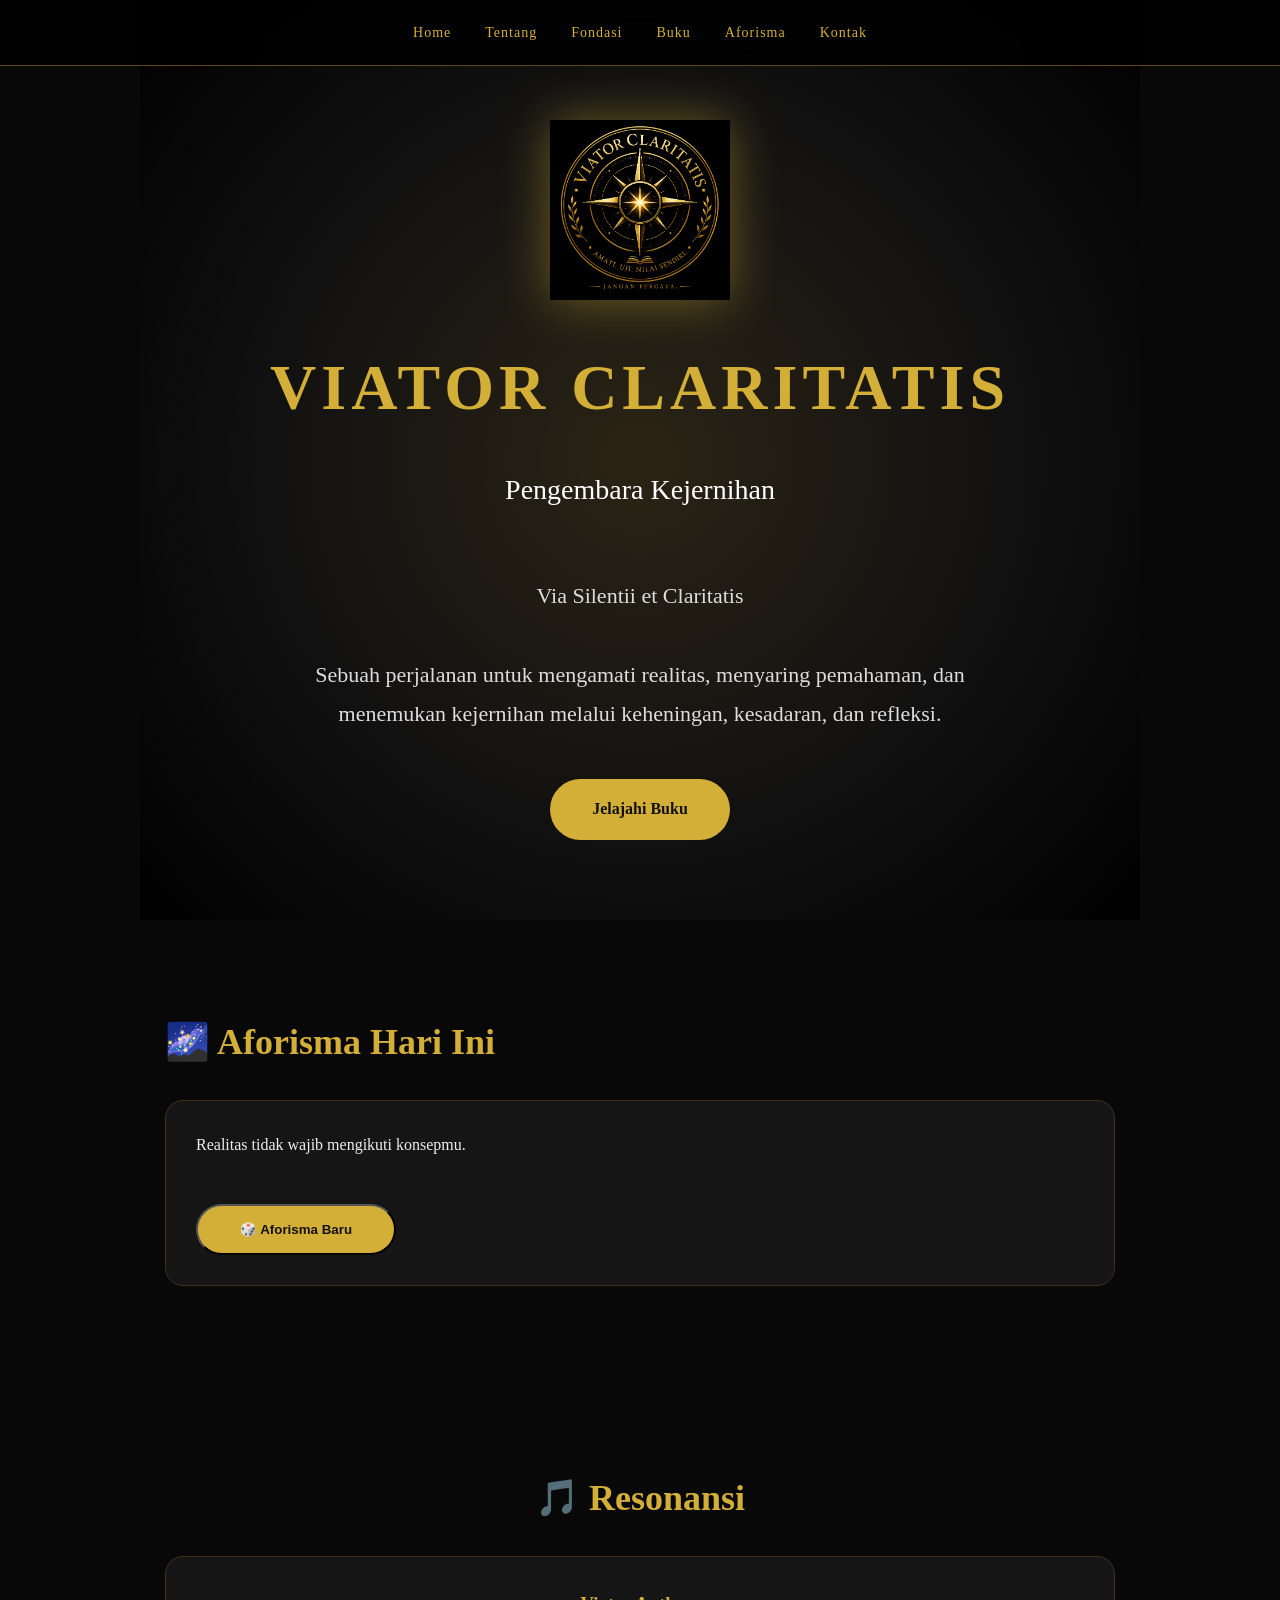
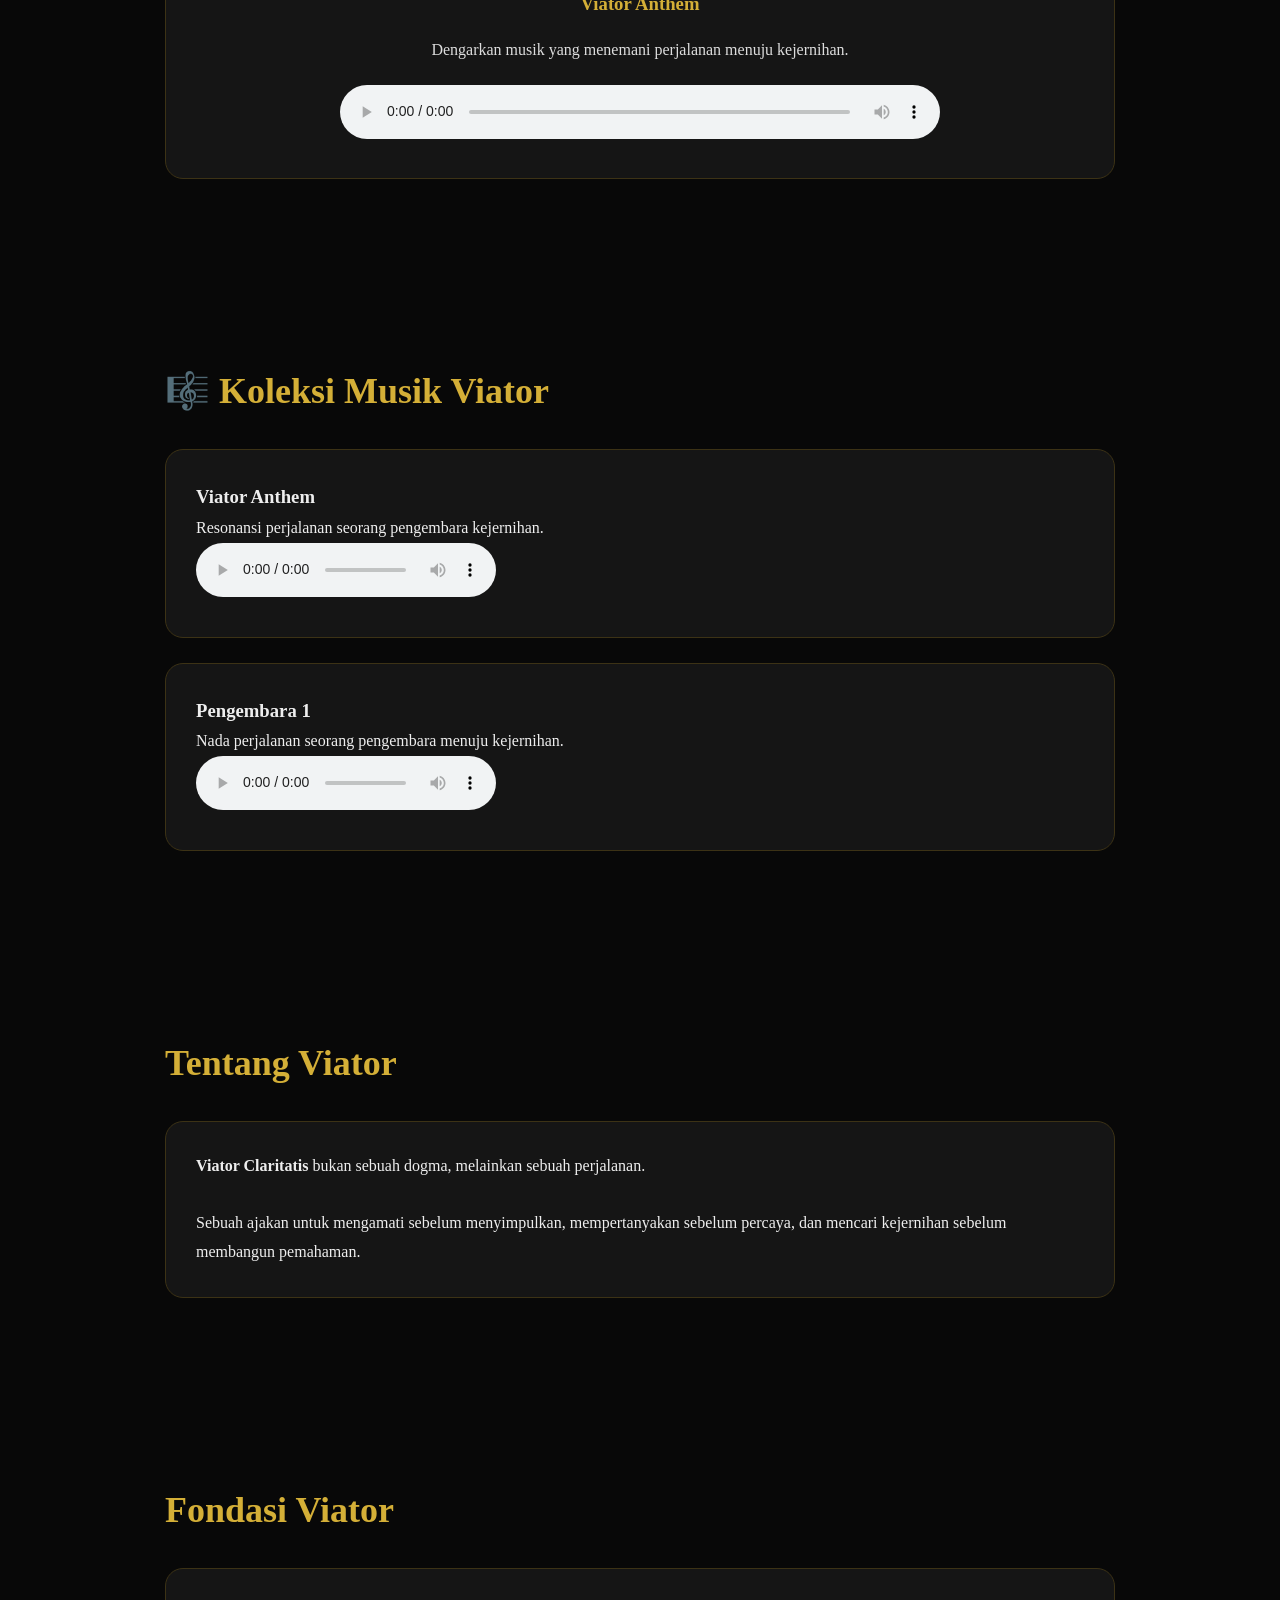
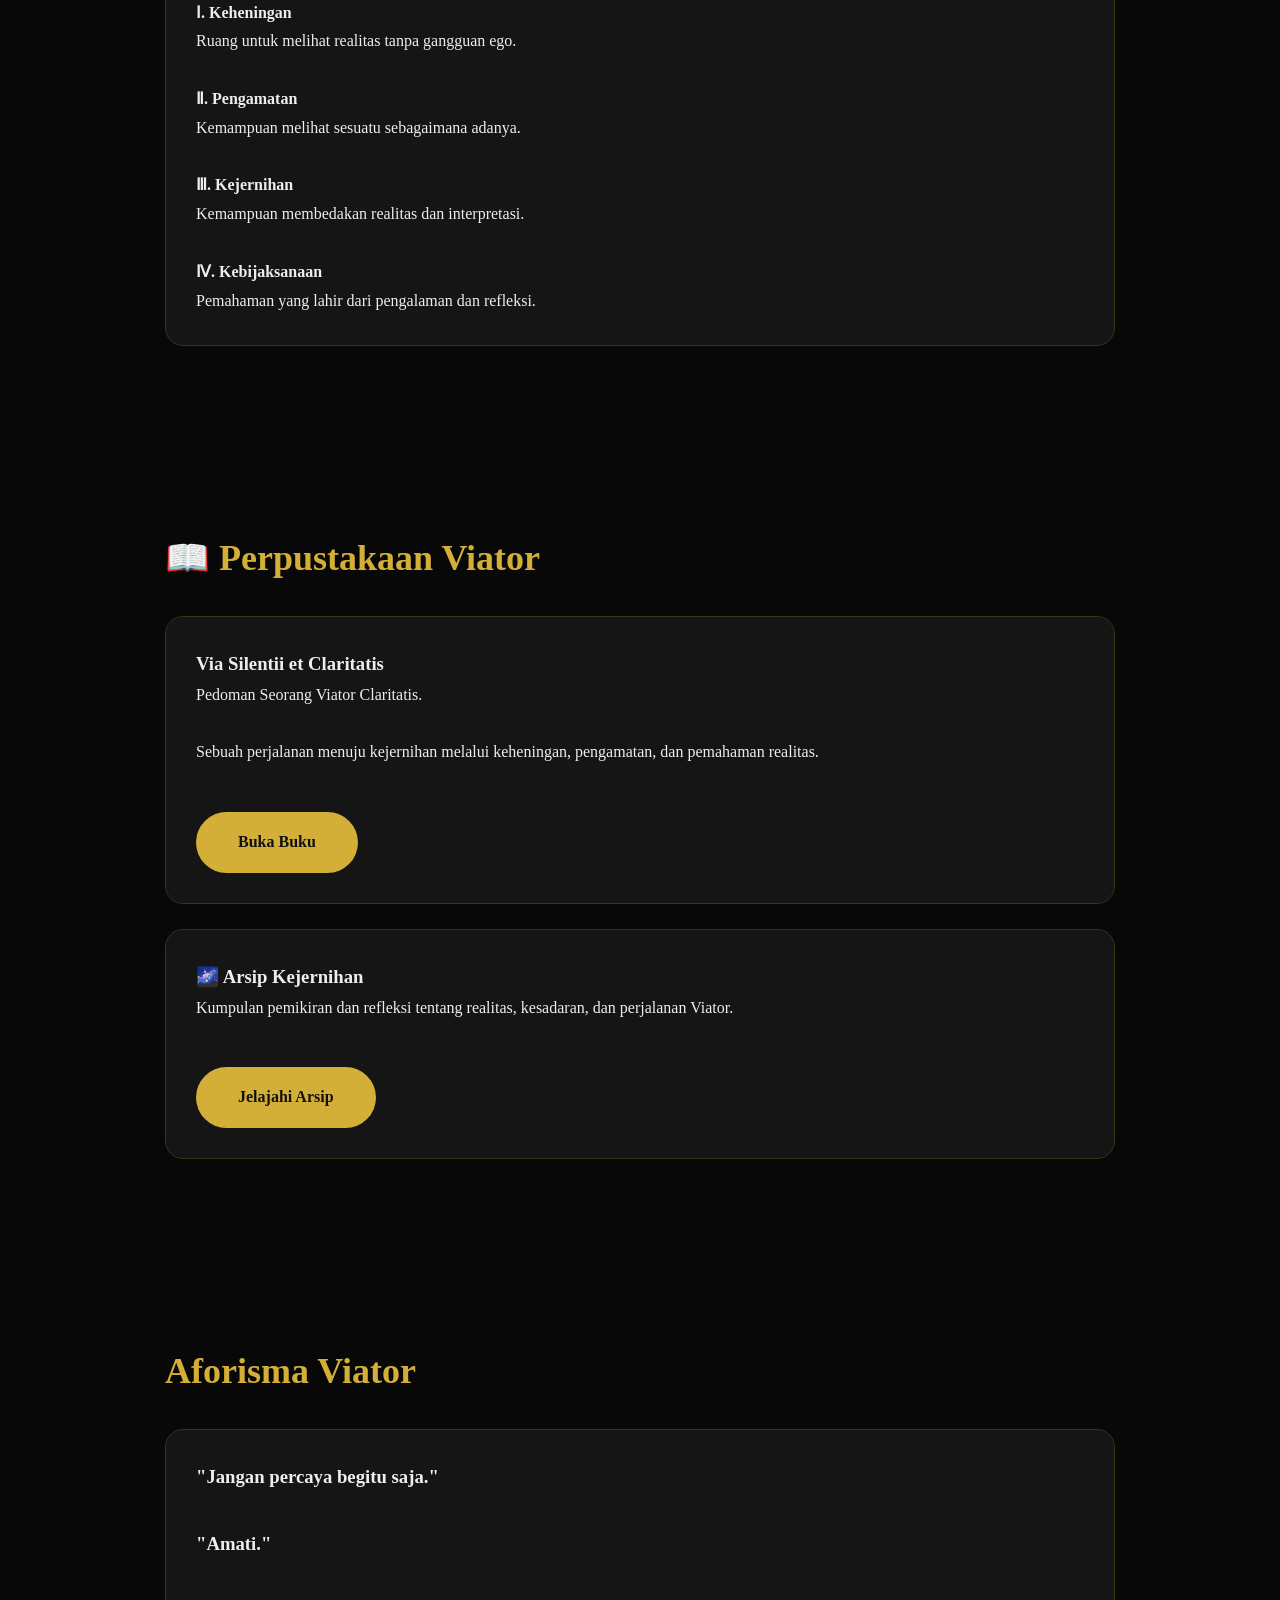
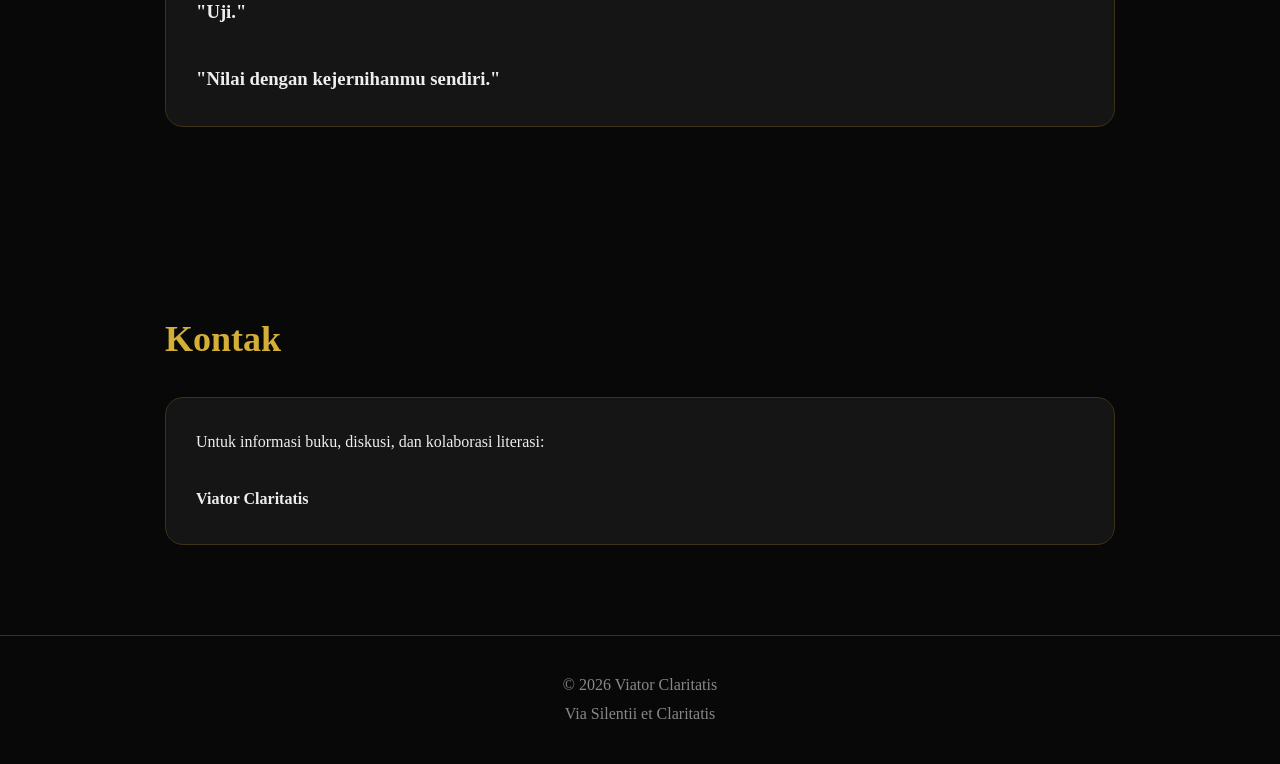
==== index.html @ 677431df "Update index.html" ====
<!DOCTYPE html>
<html lang="id">

<head>

<meta charset="UTF-8">
<meta name="viewport" content="width=device-width, initial-scale=1.0">

<title>Viator Claritatis | Pengembara Kejernihan</title>

<meta name="description" content="Viator Claritatis adalah perjalanan menuju kejernihan melalui keheningan, pengamatan, dan pemahaman realitas.">

<meta name="keywords" content="Viator Claritatis, Via Silentii et Claritatis, Pengembara Kejernihan, filsafat, aforisma">

<meta name="author" content="Iwan Surya">

<link rel="canonical" href="https://isuryas212.github.io/Viator-Claritatis/">

<link rel="icon" href="viator-favicon.png">

<meta property="og:title" content="Viator Claritatis">

<meta property="og:description" content="Via Silentii et Claritatis — Sebuah perjalanan menuju kejernihan melalui keheningan, pengamatan, dan pemahaman realitas.">

<meta property="og:image" content="https://isuryas212.github.io/Viator-Claritatis/og-image.jpg">

<meta property="og:type" content="website">


<link rel="stylesheet" href="style.css">

</head>


<body>


<nav>

<a href="index.html">Home</a>
<a href="about.html">Tentang</a>
<a href="foundation.html">Fondasi</a>
<a href="book.html">Buku</a>
<a href="aphorism.html">Aforisma</a>
<a href="contact.html">Kontak</a>

</nav>



<section class="hero">


<img src="viator-logo.png" alt="Viator Claritatis">


<h1>VIATOR CLARITATIS</h1>


<h2>Pengembara Kejernihan</h2>


<p>

Via Silentii et Claritatis

<br><br>

Sebuah perjalanan untuk mengamati realitas,
menyaring pemahaman, dan menemukan kejernihan
melalui keheningan, kesadaran, dan refleksi.

</p>


<a class="btn" href="book.html">

Jelajahi Buku

</a>


</section>

<section class="daily-aphorism">

<h2>🌌 Aforisma Hari Ini</h2>

<div class="card">

<p id="aphorism">
Memuat aforisma...
</p>

<button onclick="newAphorism()" class="btn">
🎲 Aforisma Baru
</button>

</div>

</section>
<section class="music-section">

<h2>🎵 Resonansi</h2>

<div class="card">

<h3>Viator Anthem</h3>

<p>
Dengarkan musik yang menemani perjalanan menuju kejernihan.
</p>

<audio controls>
    <source src="assets/music/viator-anthem.mp3" type="audio/mpeg">
    Browser Anda tidak mendukung pemutar audio.
</audio>

</div>

</section>
<section>

<h2>🎼 Koleksi Musik Viator</h2>

<div class="card">

<h3>Viator Anthem</h3>

<p>
Resonansi perjalanan seorang pengembara kejernihan.
</p>

<audio controls>
    <source src="assets/music/viator-anthem.mp3" type="audio/mpeg">
</audio>

</div>


<div class="card">

<h3>Pengembara 1</h3>

<p>
Nada perjalanan seorang pengembara menuju kejernihan.
</p>

<audio controls>
    <source src="assets/music/pengembara-1.mp3" type="audio/mpeg">
</audio>

</div>

</section>
<section>

<h2>Tentang Viator</h2>

<div class="card">

<p>

<b>Viator Claritatis</b> bukan sebuah dogma,
melainkan sebuah perjalanan.

<br><br>

Sebuah ajakan untuk mengamati sebelum menyimpulkan,
mempertanyakan sebelum percaya,
dan mencari kejernihan sebelum membangun pemahaman.

</p>

</div>

</section>

<section>

<h2>Fondasi Viator</h2>


<div class="card">

<p>

<b>Ⅰ. Keheningan</b><br>
Ruang untuk melihat realitas tanpa gangguan ego.

<br><br>

<b>Ⅱ. Pengamatan</b><br>
Kemampuan melihat sesuatu sebagaimana adanya.

<br><br>

<b>Ⅲ. Kejernihan</b><br>
Kemampuan membedakan realitas dan interpretasi.

<br><br>

<b>Ⅳ. Kebijaksanaan</b><br>
Pemahaman yang lahir dari pengalaman dan refleksi.

</p>

</div>

</section>
    
<section>

<h2>📖 Perpustakaan Viator</h2>

<div class="card">

<h3>
Via Silentii et Claritatis
</h3>

<p>
Pedoman Seorang Viator Claritatis.

<br><br>

Sebuah perjalanan menuju kejernihan melalui
keheningan, pengamatan, dan pemahaman realitas.
</p>

<a class="btn" href="book.html">
Buka Buku
</a>

</div>


<div class="card">

<h3>
🌌 Arsip Kejernihan
</h3>

<p>
Kumpulan pemikiran dan refleksi tentang
realitas, kesadaran, dan perjalanan Viator.
</p>

<a class="btn" href="aphorism.html">
Jelajahi Arsip
</a>

</div>

</section>
    
<section>

<h2>Aforisma Viator</h2>

<div class="card">

<h3>

"Jangan percaya begitu saja."

<br><br>

"Amati."

<br><br>

"Uji."

<br><br>

"Nilai dengan kejernihanmu sendiri."

</h3>

</div>

</section>

<section>

<h2>Kontak</h2>


<div class="card">

<p>

Untuk informasi buku,
diskusi, dan kolaborasi literasi:

<br><br>

<b>Viator Claritatis</b>

</p>

</div>

</section>



<footer>

© 2026 Viator Claritatis

<br>

Via Silentii et Claritatis

</footer>

<script src="script.js"></script>

</body>

</html>
---- style.css ----
/* ===========================
   VIATOR CLARITATIS STYLE
=========================== */

*{
    margin:0;
    padding:0;
    box-sizing:border-box;
}

html{
    scroll-behavior:smooth;
}

body{
    font-family:Georgia, serif;
    background:#080808;
    color:#eee;
    line-height:1.8;
}

/* NAVBAR */

nav{
    position:fixed;
    top:0;
    width:100%;
    padding:18px;
    background:rgba(0,0,0,.85);
    backdrop-filter:blur(10px);
    text-align:center;
    z-index:1000;
    border-bottom:1px solid #5c4818;
}

nav a{
    color:#d4af37;
    text-decoration:none;
    margin:0 15px;
    font-size:14px;
    letter-spacing:1px;
    transition:.3s;
}

nav a:hover{
    color:#fff;
}

/* HERO */

.hero{
    min-height:100vh;
    display:flex;
    justify-content:center;
    align-items:center;
    flex-direction:column;
    text-align:center;
    padding:120px 20px 80px;
    background:
    radial-gradient(circle,#2b2415 0%,#111 55%,#000 100%);
}

.hero img{
    width:180px;
    margin-bottom:30px;
    filter:drop-shadow(0 0 25px rgba(212,175,55,.45));
}

.hero h1{
    font-size:64px;
    color:#d4af37;
    letter-spacing:5px;
}

.hero h2{
    color:white;
    font-weight:normal;
    margin-top:20px;
    font-size:28px;
}

.hero p{
    max-width:760px;
    margin-top:35px;
    font-size:22px;
    color:#ddd;
}

/* BUTTON */

.btn{
    display:inline-block;
    margin-top:45px;
    padding:16px 42px;
    background:#d4af37;
    color:#111;
    text-decoration:none;
    border-radius:35px;
    font-weight:bold;
    transition:.3s;
}

.btn:hover{
    background:white;
    transform:translateY(-3px);
}

/* SECTION */

section{
    max-width:1000px;
    margin:auto;
    padding:90px 25px;
}

section h2{
    color:#d4af37;
    margin-bottom:25px;
    font-size:36px;
}

/* CARD */

.card{
    background:#151515;
    border:1px solid #3c3215;
    border-radius:18px;
    padding:30px;
    margin-top:25px;
    transition:.3s;
}

.card:hover{
    transform:translateY(-6px);
    box-shadow:0 0 25px rgba(212,175,55,.18);
}

/* QUOTE */

.quote{
    padding:80px 20px;
    text-align:center;
    font-size:30px;
    font-style:italic;
    color:#d4af37;
}

/* FOOTER */

footer{
    text-align:center;
    padding:35px;
    color:#888;
    border-top:1px solid #333;
}

/* RESPONSIVE */

@media(max-width:700px){

.hero h1{
    font-size:42px;
}

.hero h2{
    font-size:22px;
}

   /* BOOK COVER */

.book-cover{
    text-align:center;
    padding:40px 20px;
}

.book-cover img{
    width:320px;
    max-width:90%;
    border-radius:10px;
    box-shadow:0 20px 50px rgba(212,175,55,.25);
    border:1px solid #5c4818;
}

.hero p{
    font-size:18px;
}

nav a{
    margin:0 8px;
    font-size:13px;
}
   /* ===========================
   AFORISMA HARI INI
=========================== */

.daily-aphorism{
    text-align:center;
}

.daily-aphorism .card{
    max-width:800px;
    margin:auto;
}

#aphorism{
    font-size:24px;
    font-style:italic;
    color:#f5f5f5;
    line-height:1.8;
    min-height:120px;
}

.daily-aphorism .btn{
    border:none;
    cursor:pointer;
}

section h2{
    font-size:28px;
}

}
/* ===========================
   MUSIC PLAYER
=========================== */

.music-section{
    text-align:center;
}

.music-section h3{
    color:#d4af37;
    margin-bottom:15px;
}

.music-section p{
    color:#ddd;
    margin-bottom:20px;
}

.music-section audio{
    width:100%;
    max-width:600px;
    border-radius:10px;
}
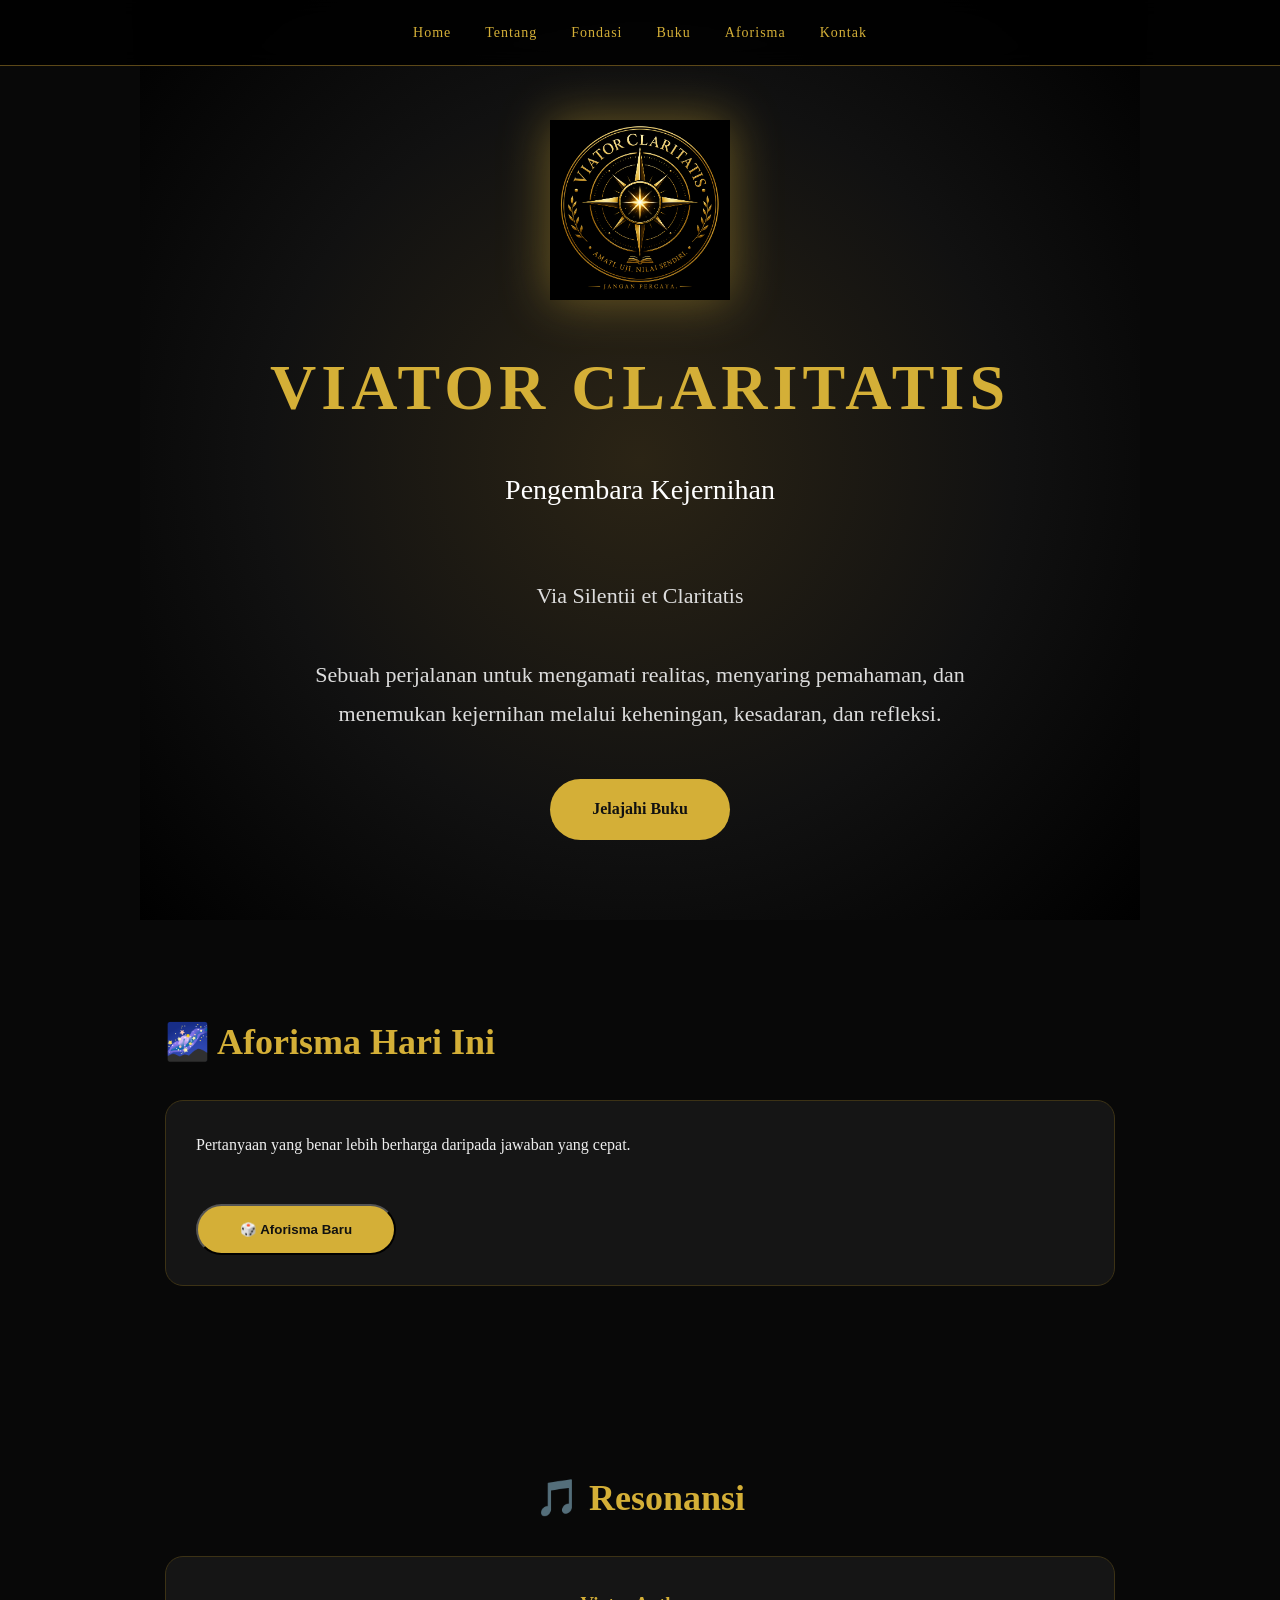
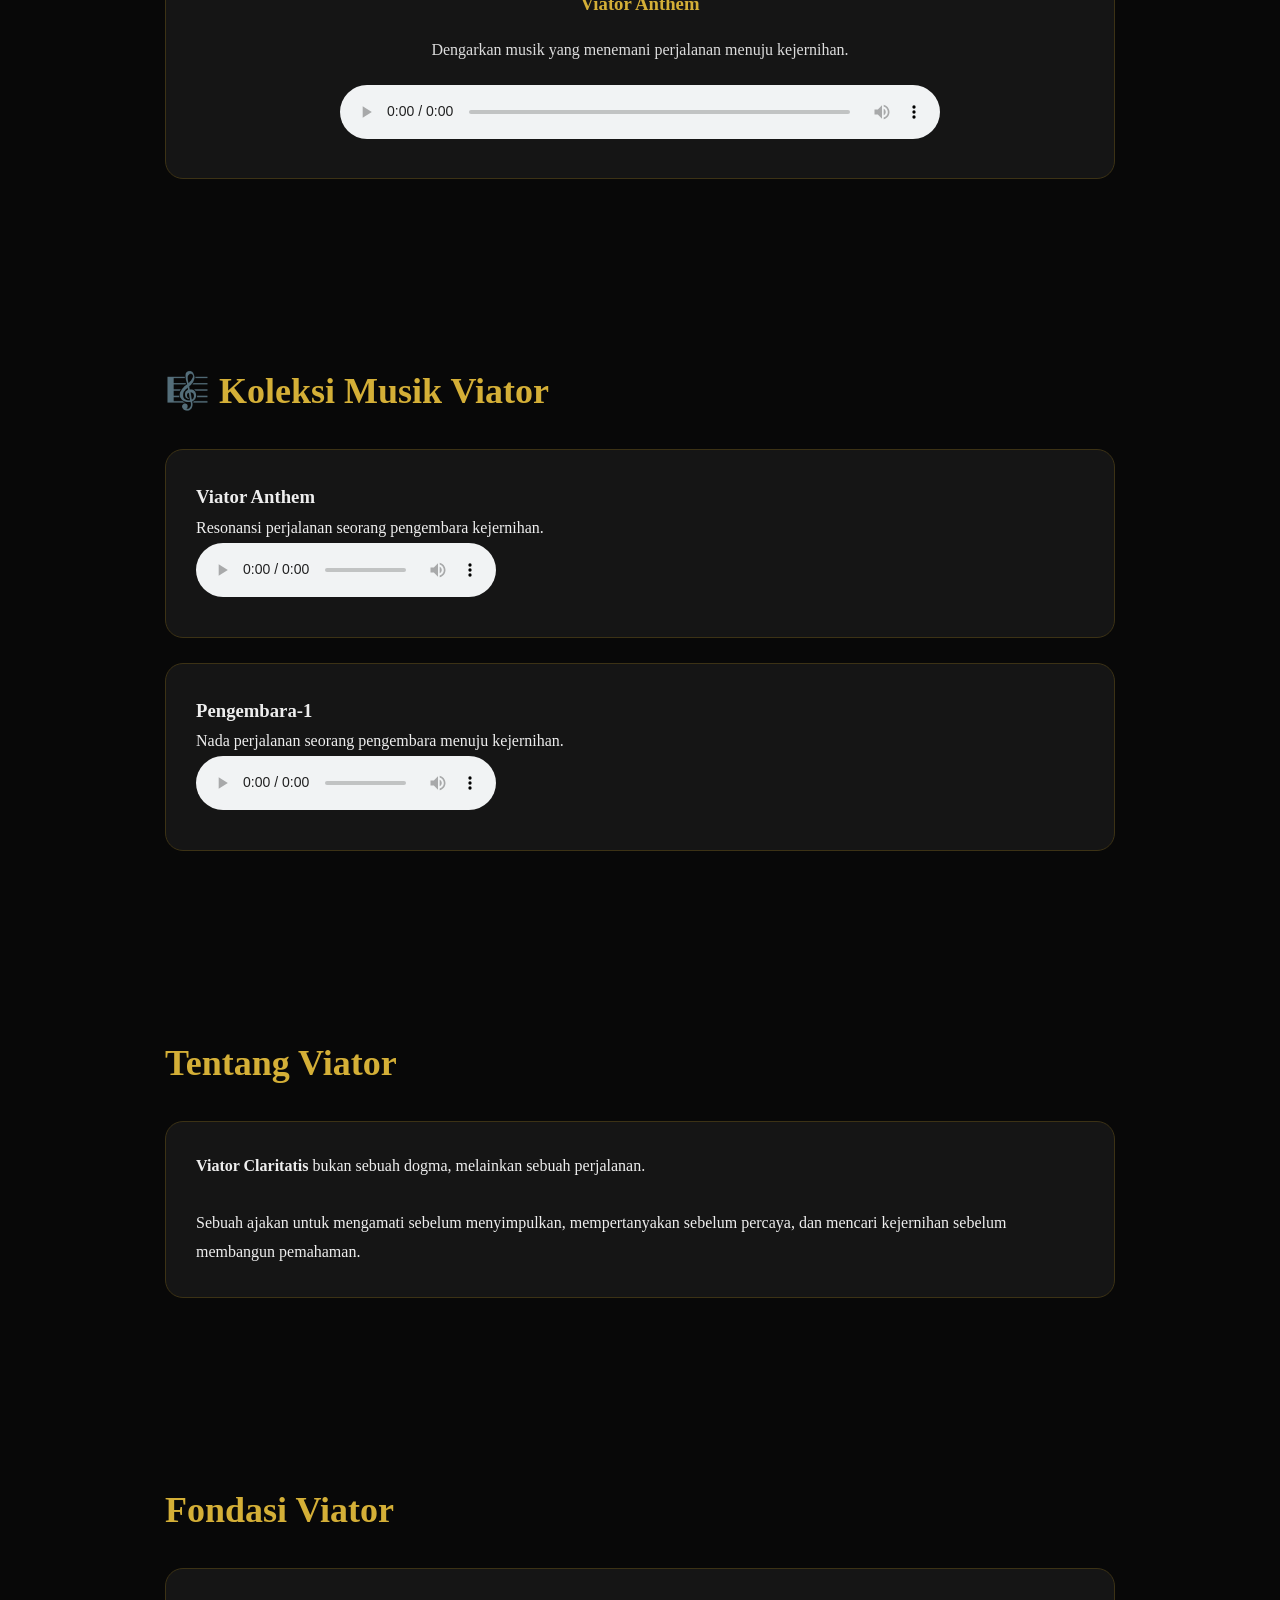
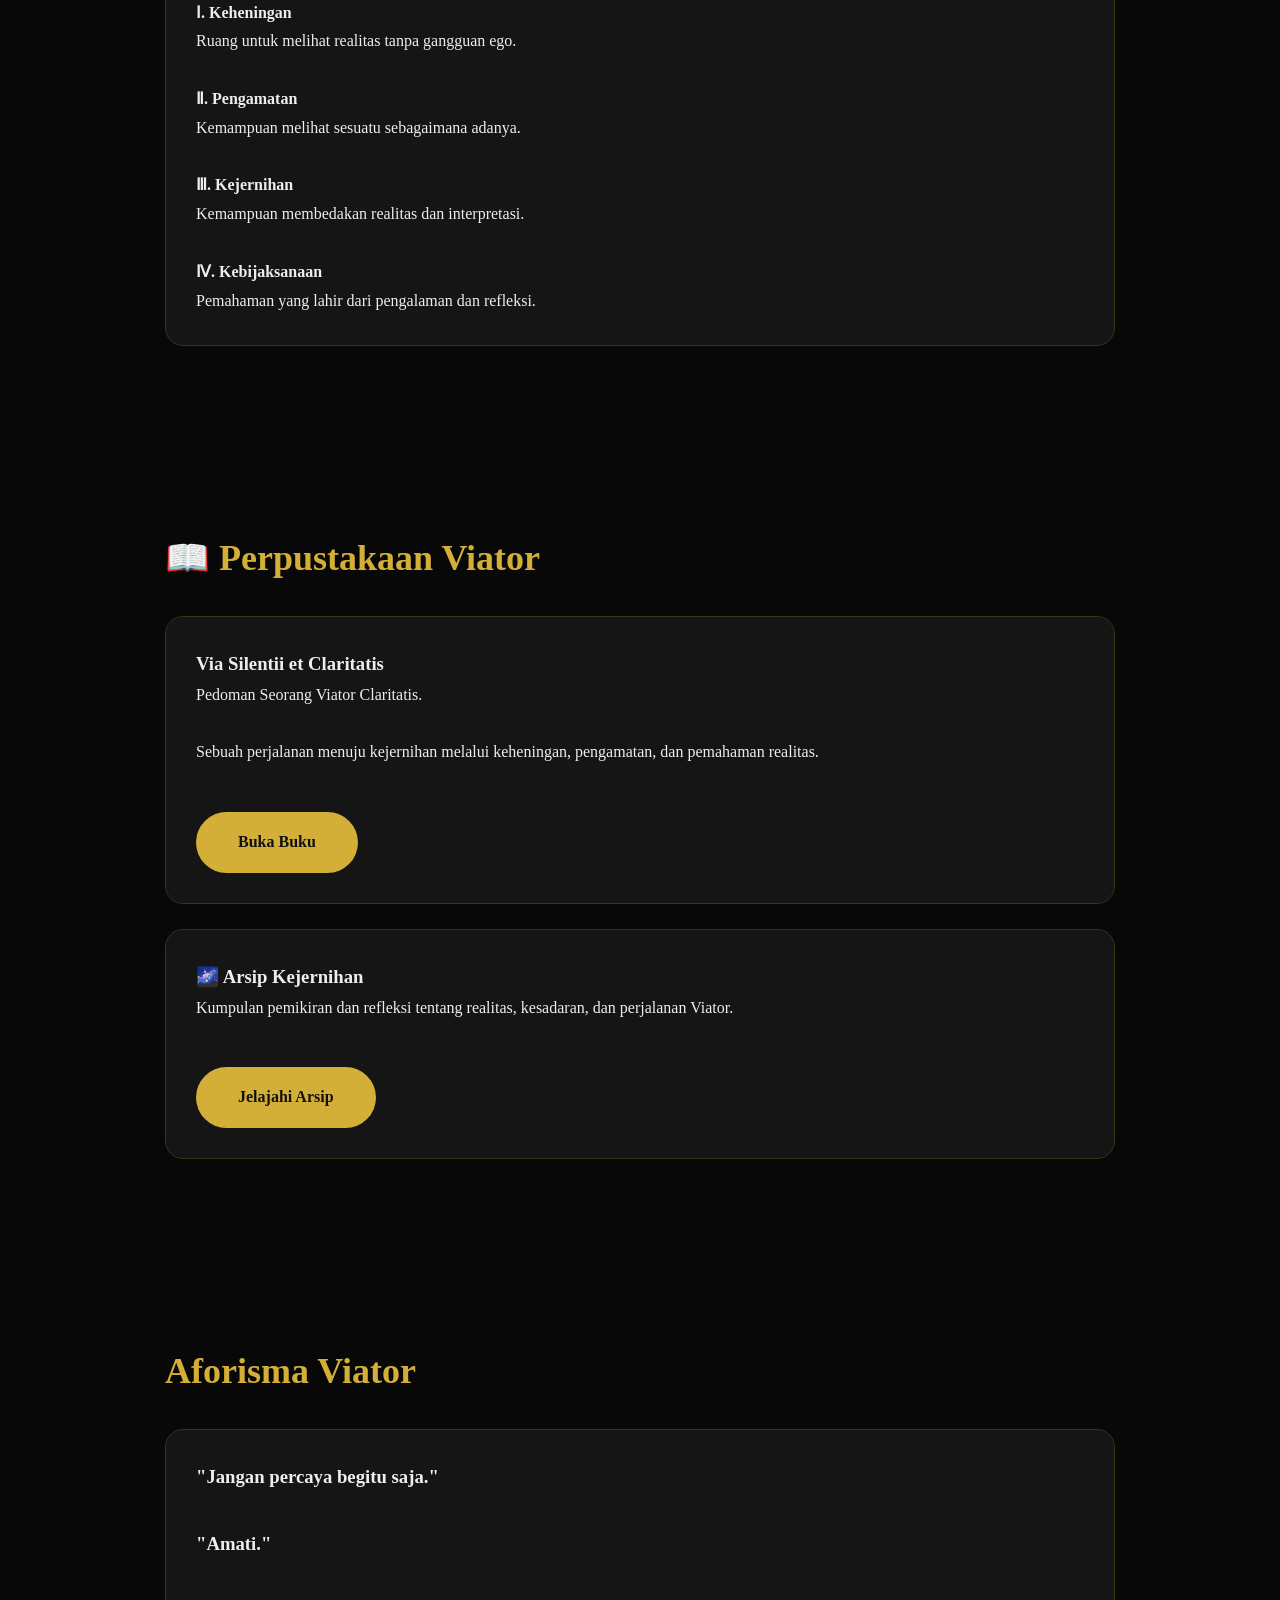
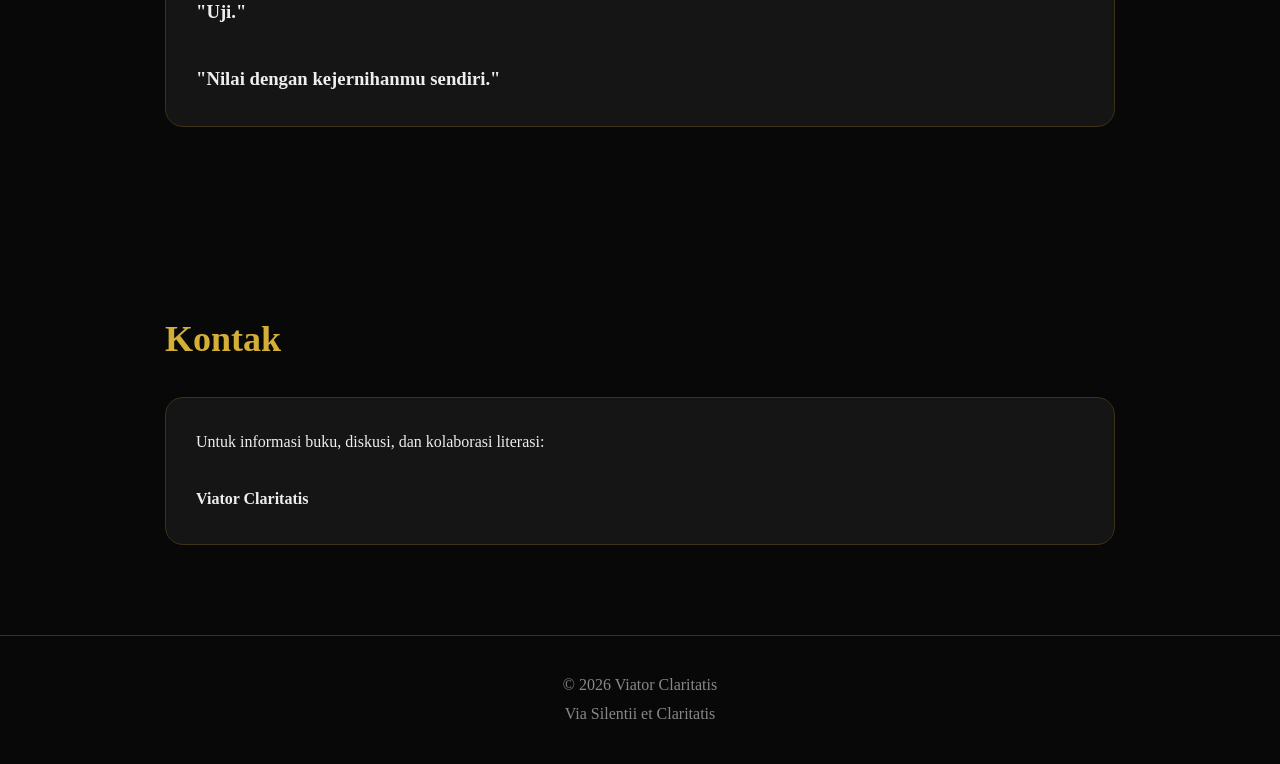
==== commit edcbc773: "Update index.html" ====
--- a/index.html
+++ b/index.html
@@ -140,7 +140,7 @@
 
 <div class="card">
 
-<h3>Pengembara 1</h3>
+<h3>Pengembara-1</h3>
 
 <p>
 Nada perjalanan seorang pengembara menuju kejernihan.
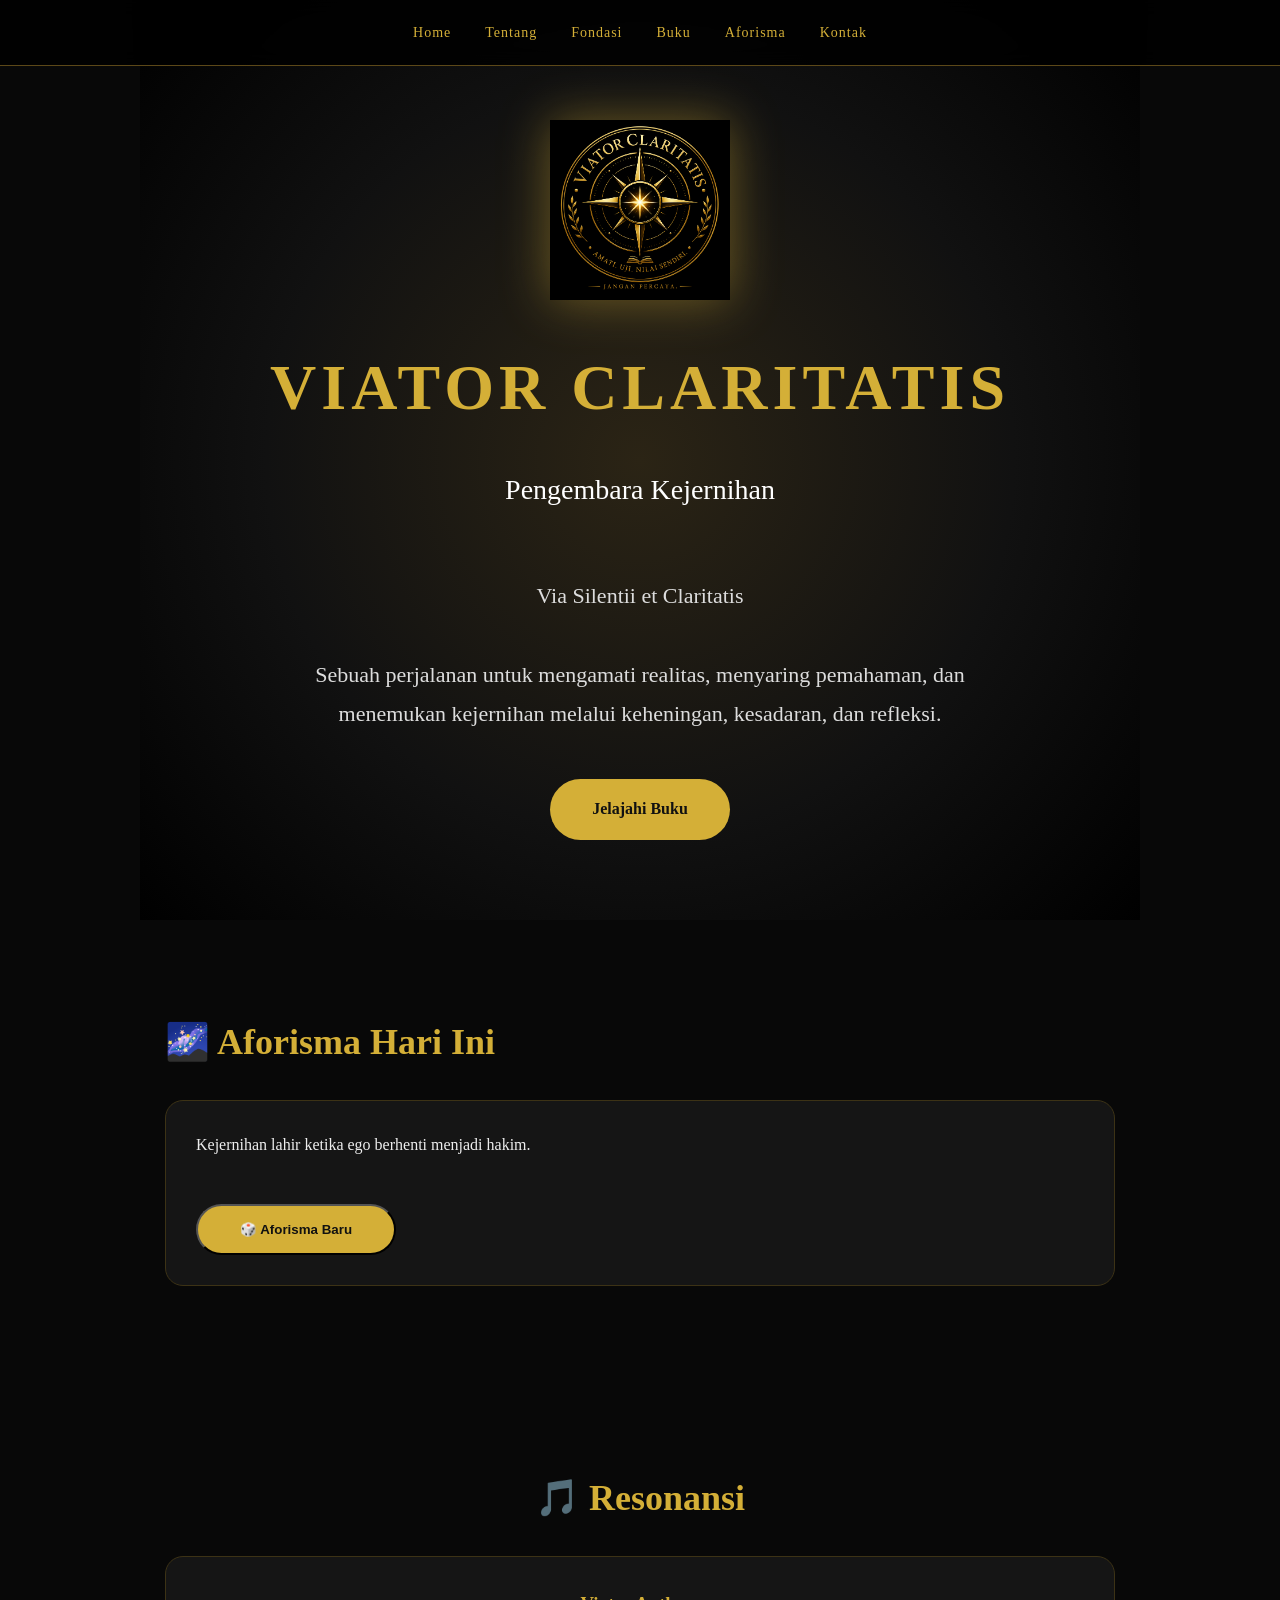
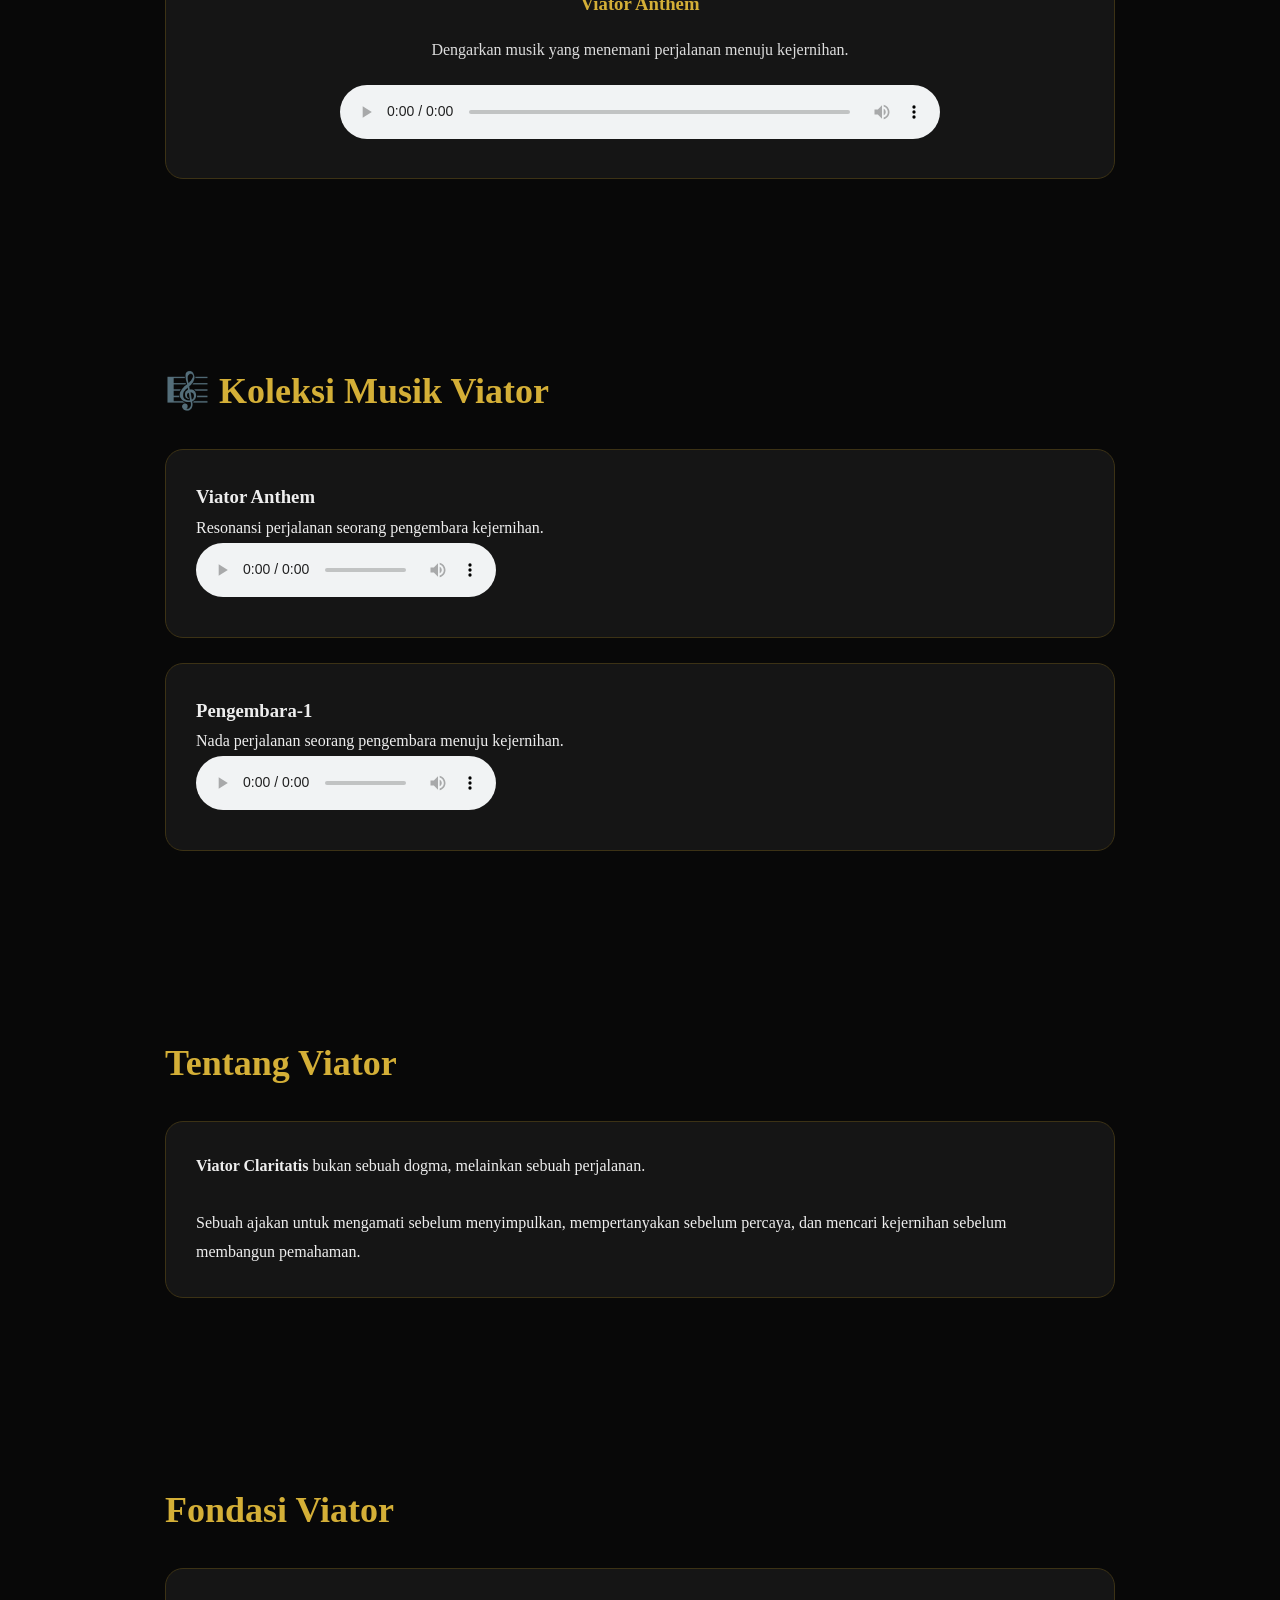
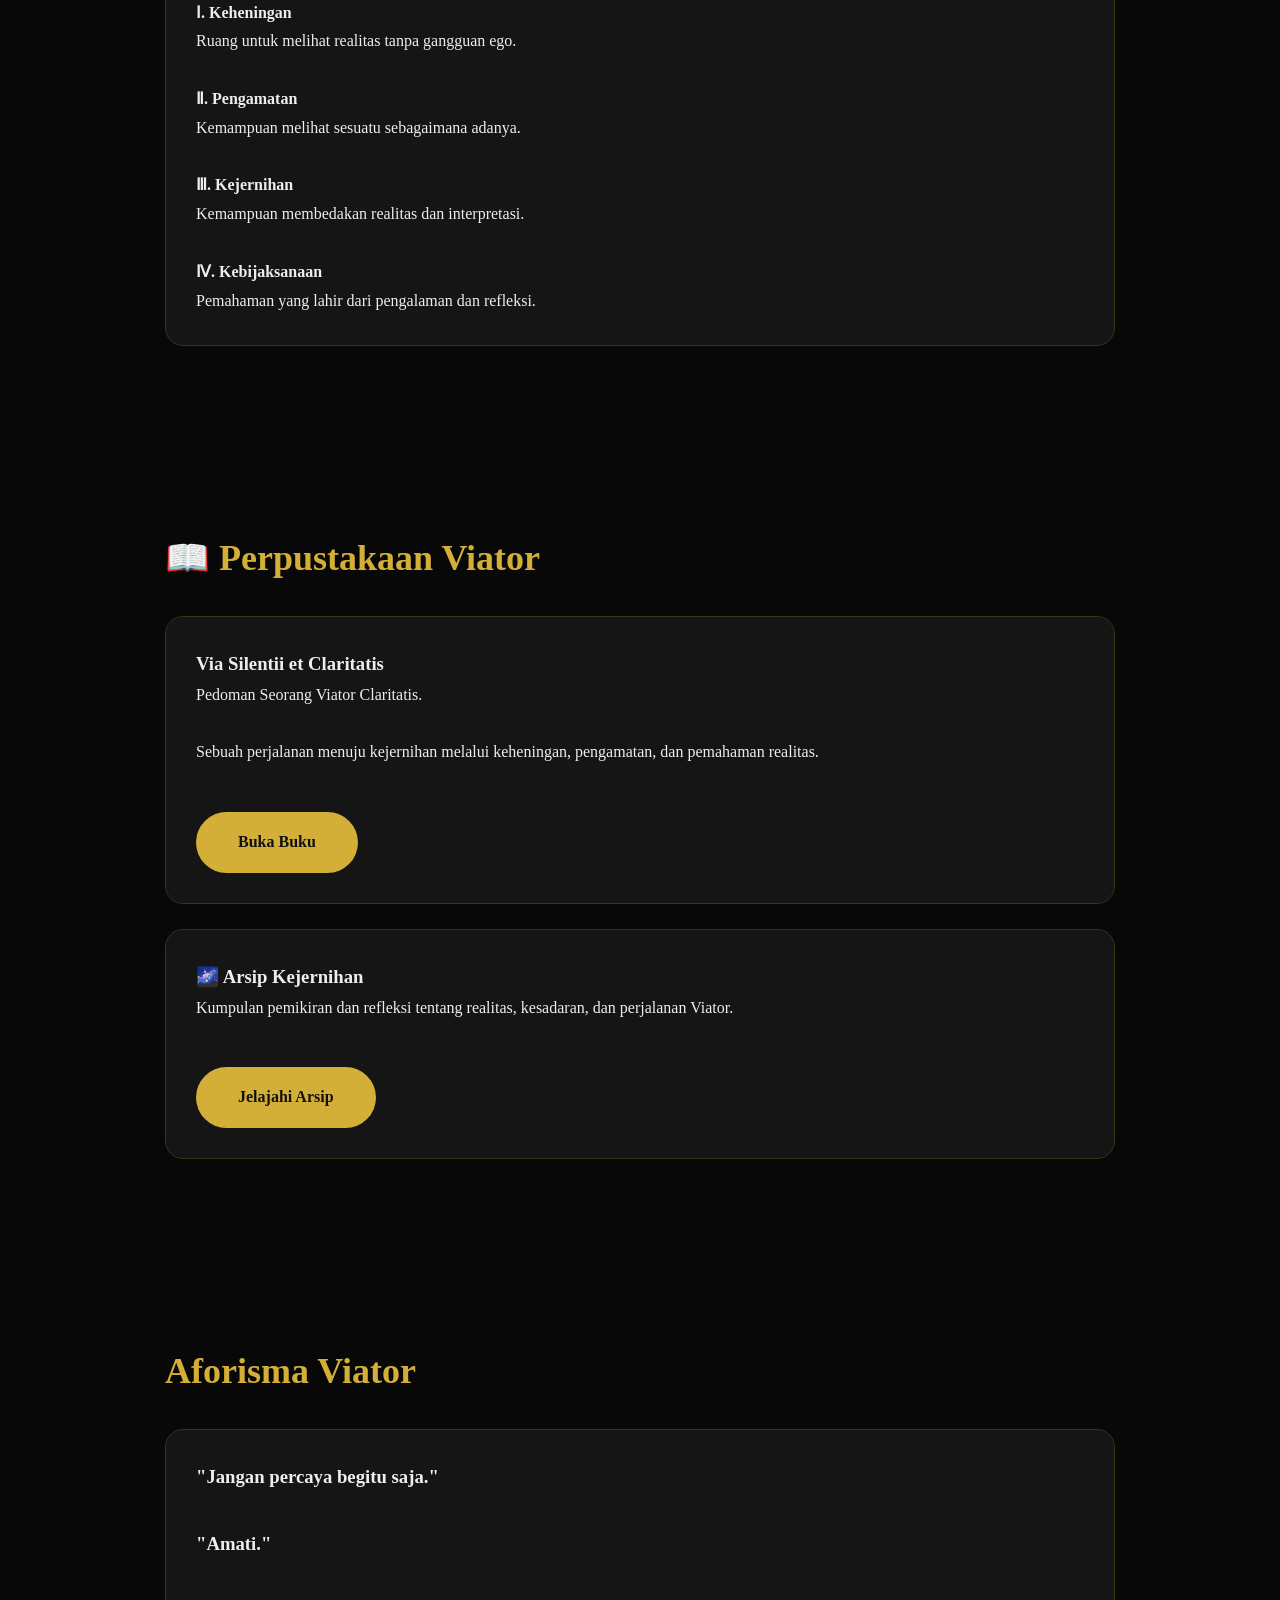
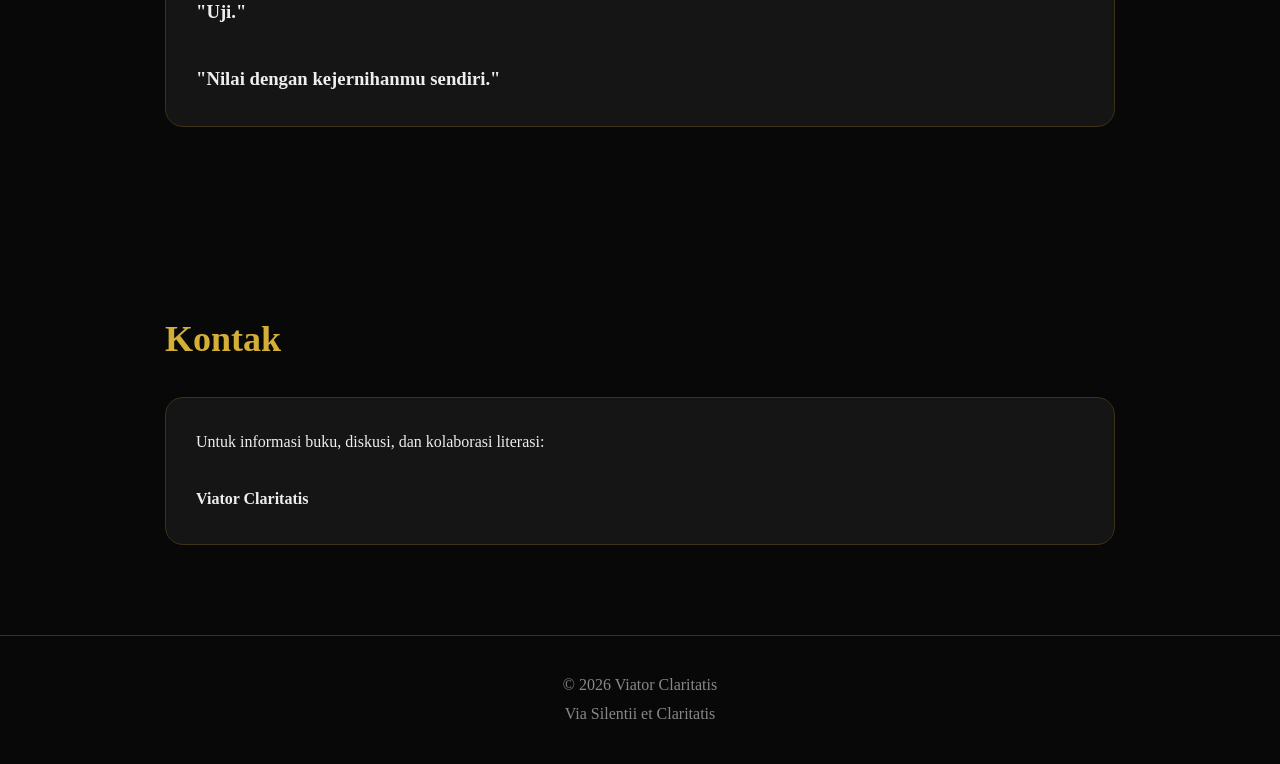
==== commit e767b916: "Update index.html" ====
--- a/index.html
+++ b/index.html
@@ -147,9 +147,7 @@
 </p>
 
 <audio controls>
-    <source src="assets/music/pengembara-1.mp3" type="audio/mpeg">
-</audio>
-
+    <source src="assets/music/Pengembara-1.mp3" type="audio/mpeg">
 </div>
 
 </section>
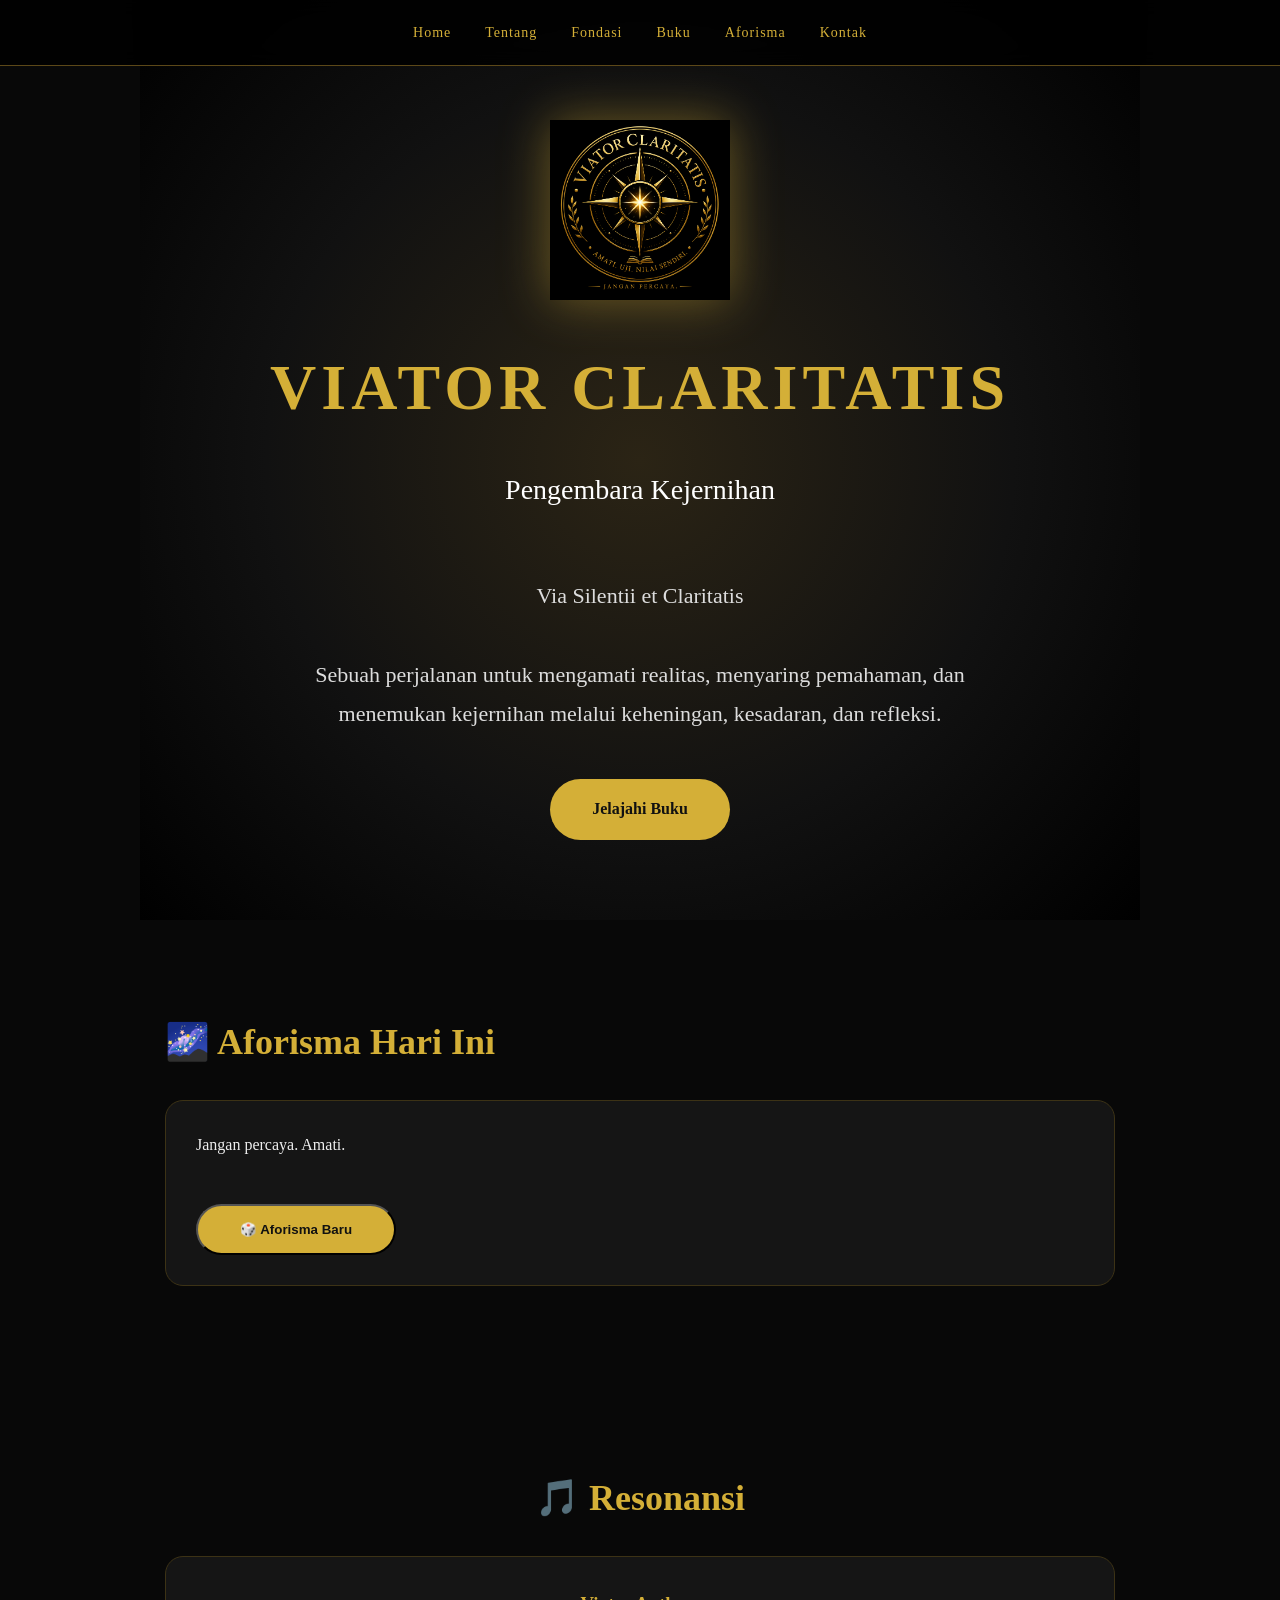
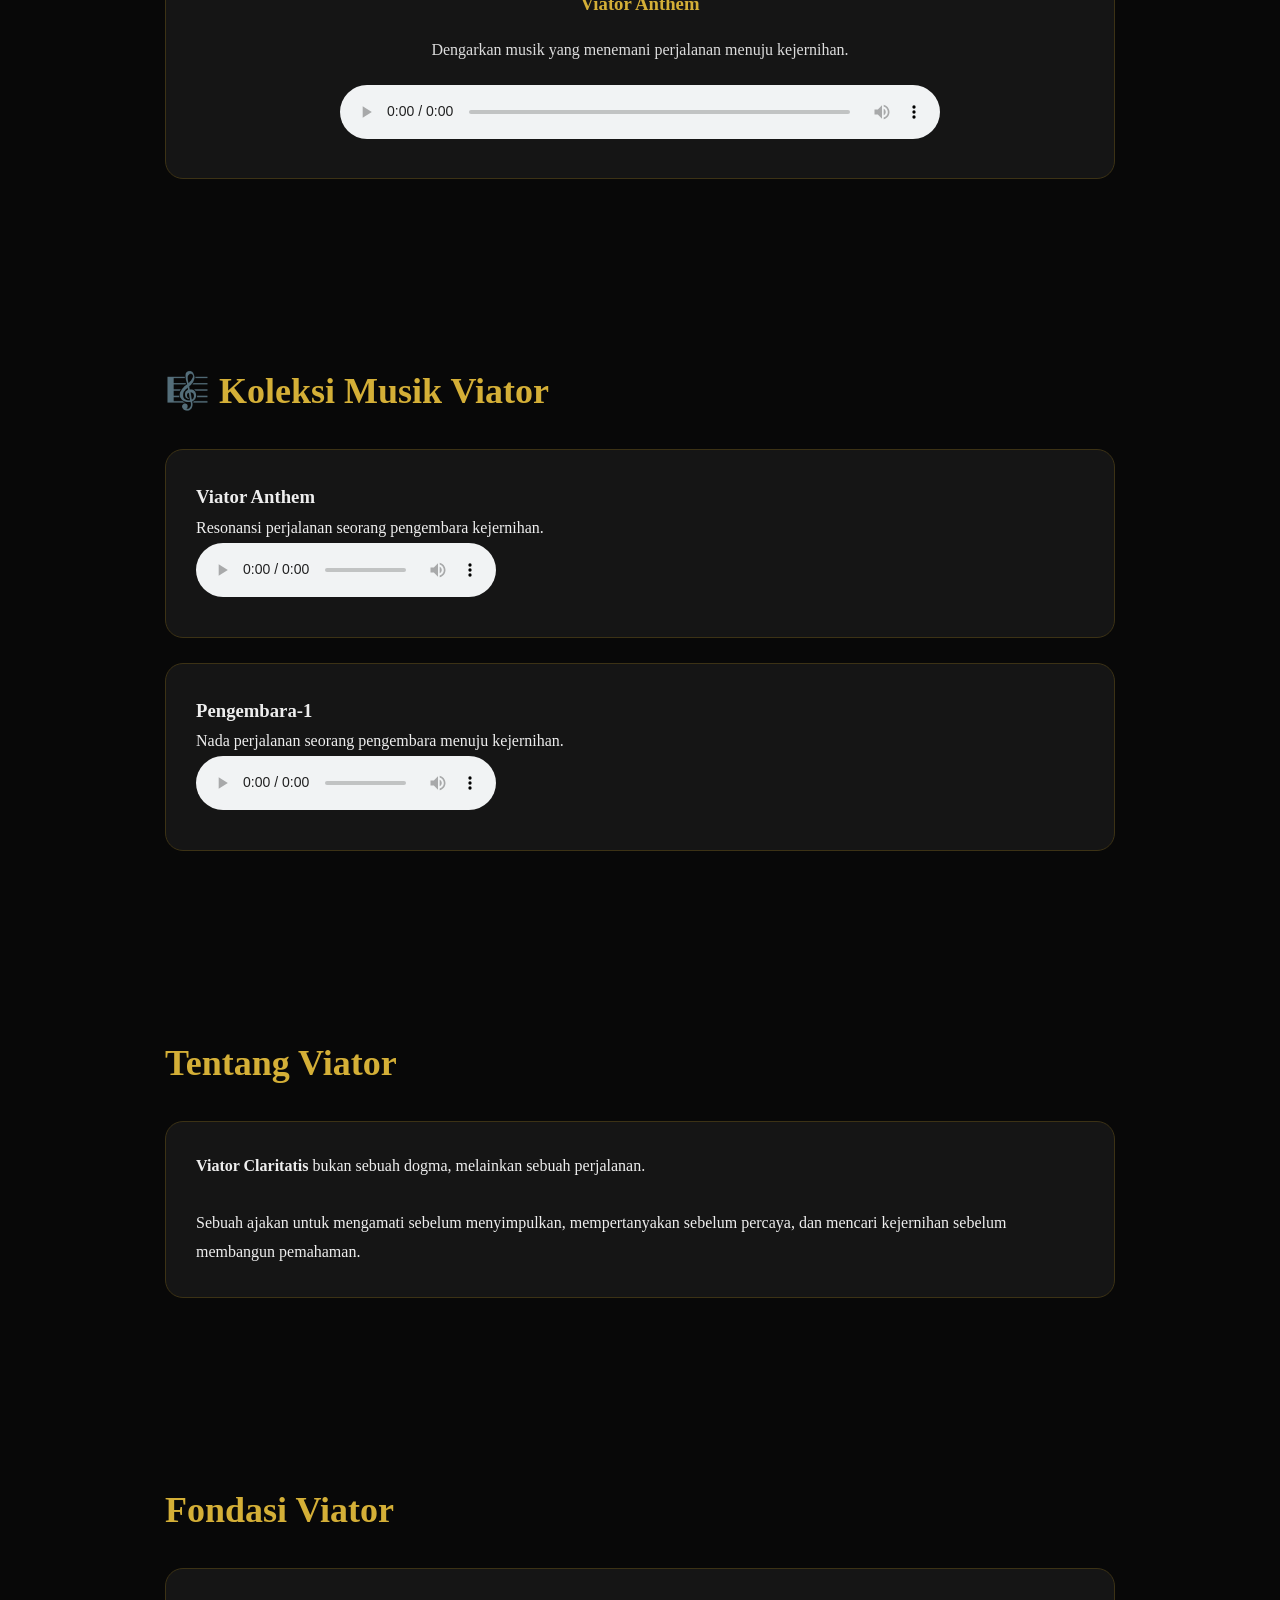
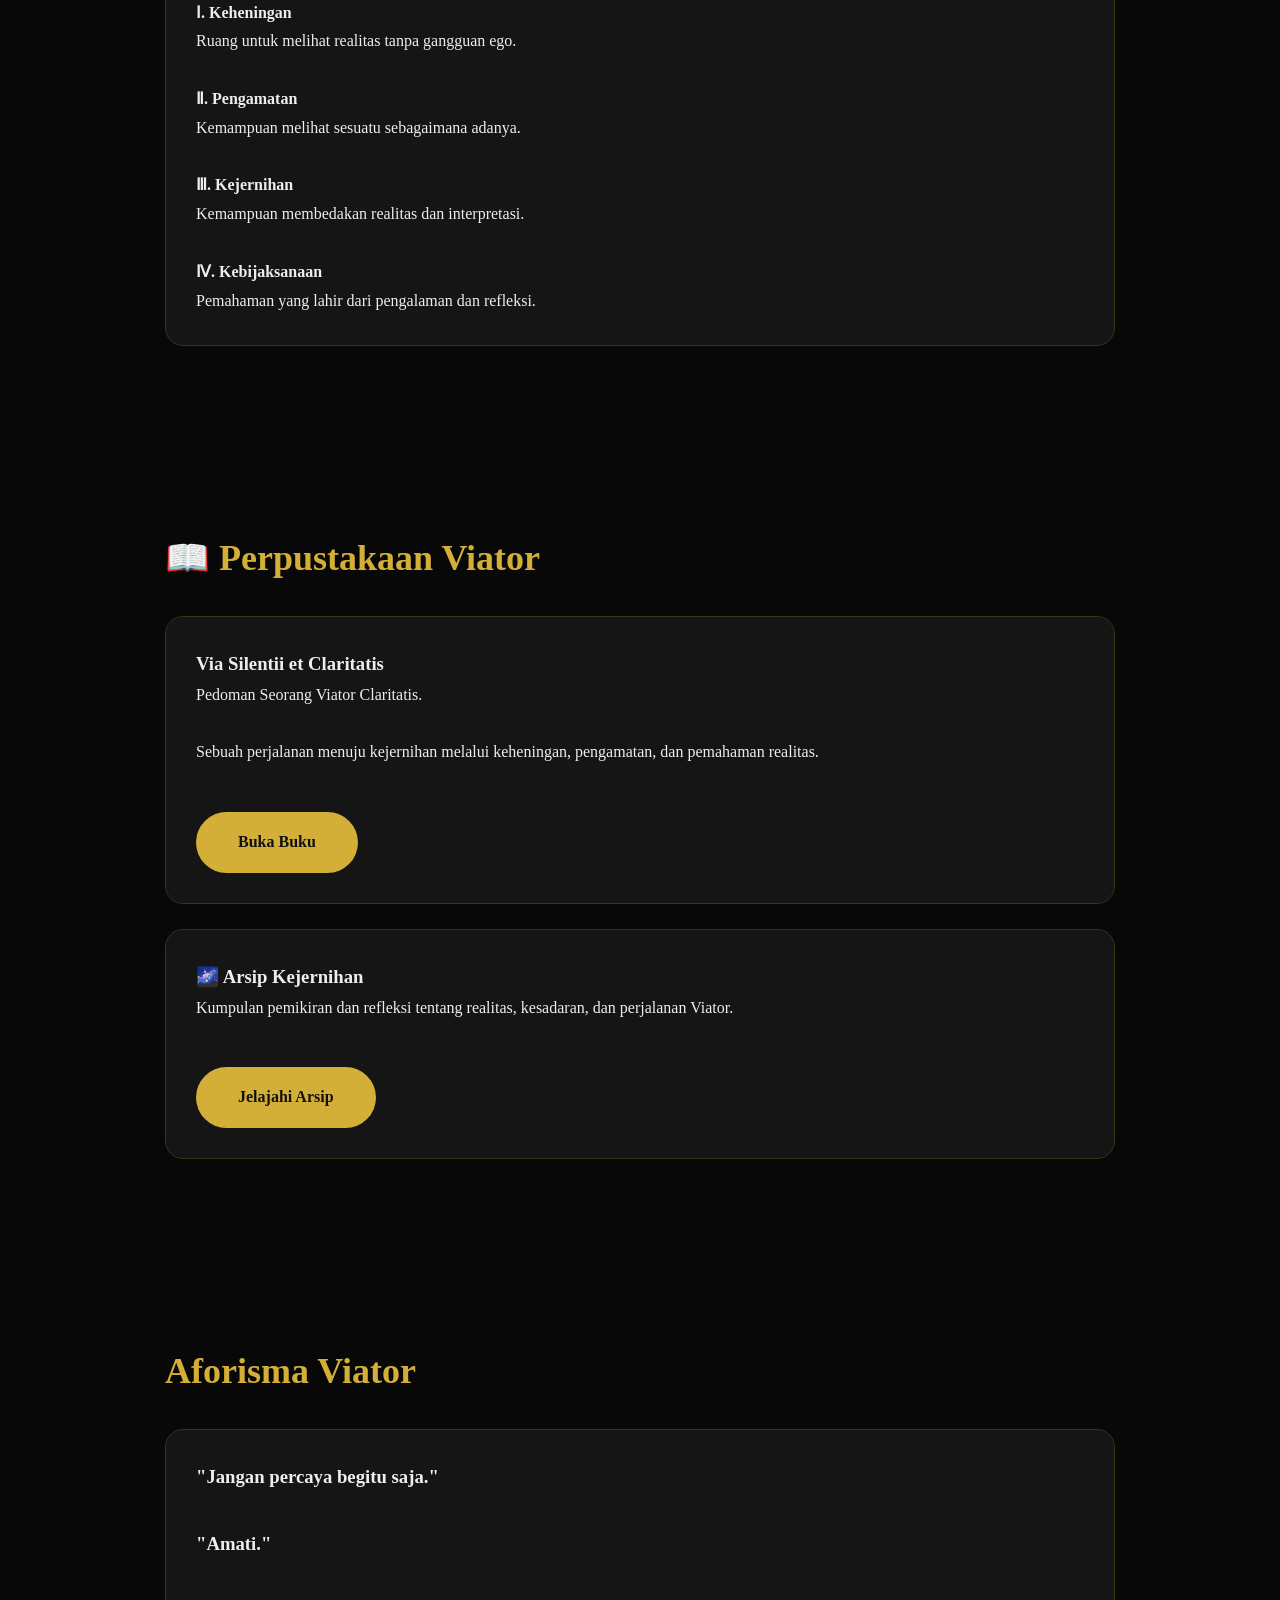
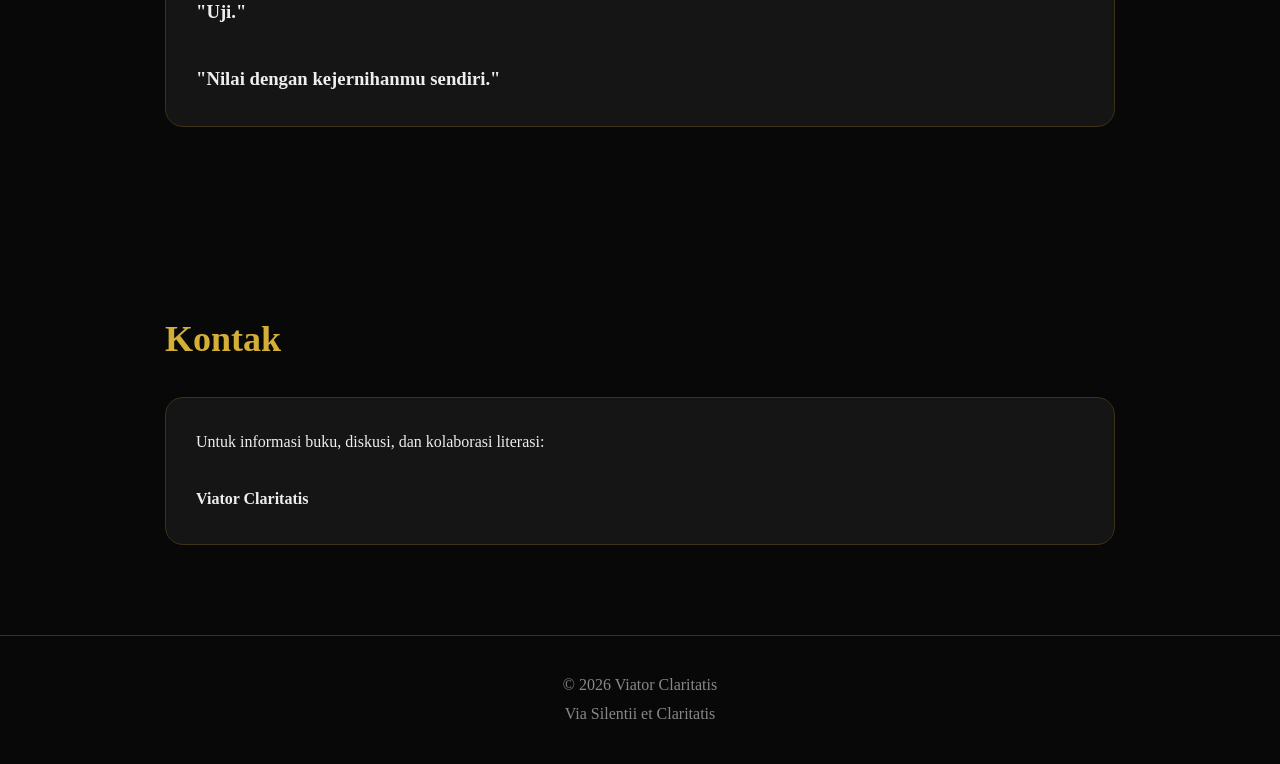
==== commit e035de96: "Update index.html" ====
--- a/index.html
+++ b/index.html
@@ -112,7 +112,7 @@
 </p>
 
 <audio controls>
-    <source src="assets/music/viator-anthem.mp3" type="audio/mpeg">
+    <source src="assets/music/Pengembara-1.mp3" type="audio/mpeg">
     Browser Anda tidak mendukung pemutar audio.
 </audio>
 
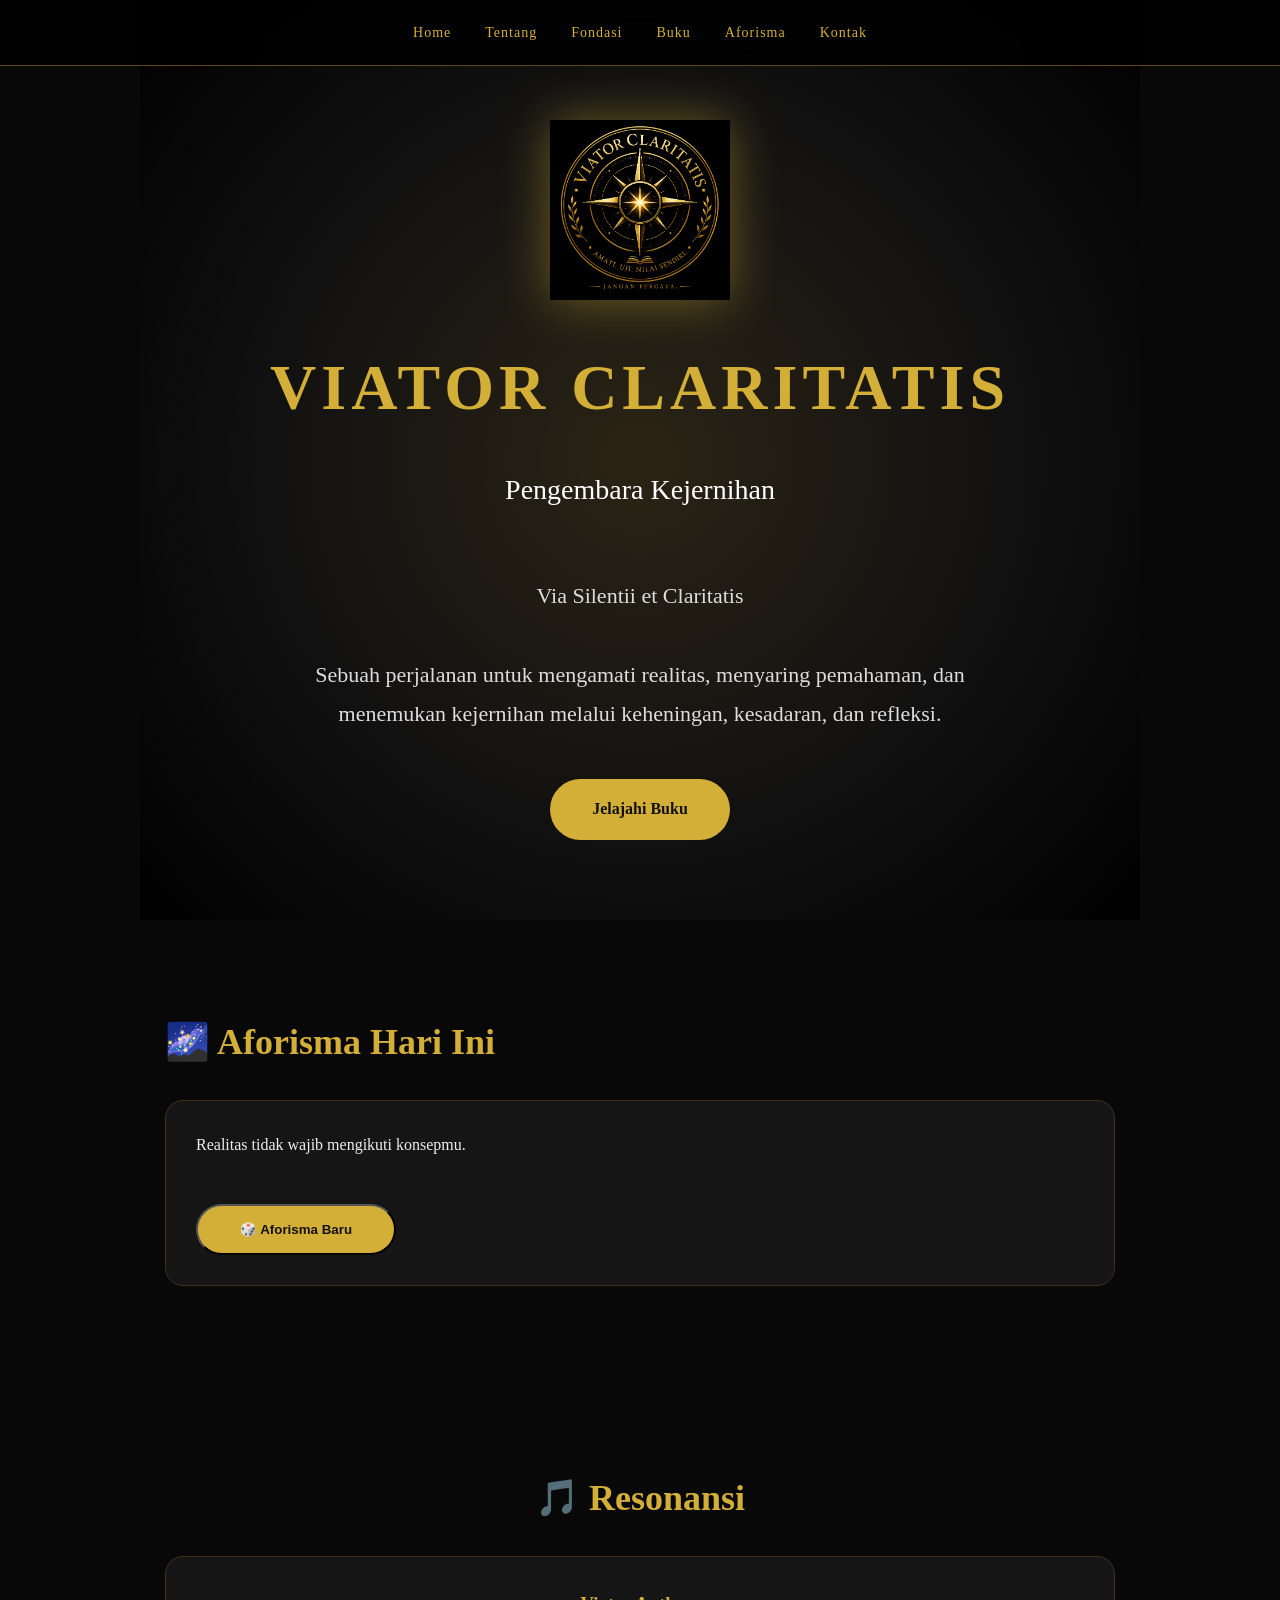
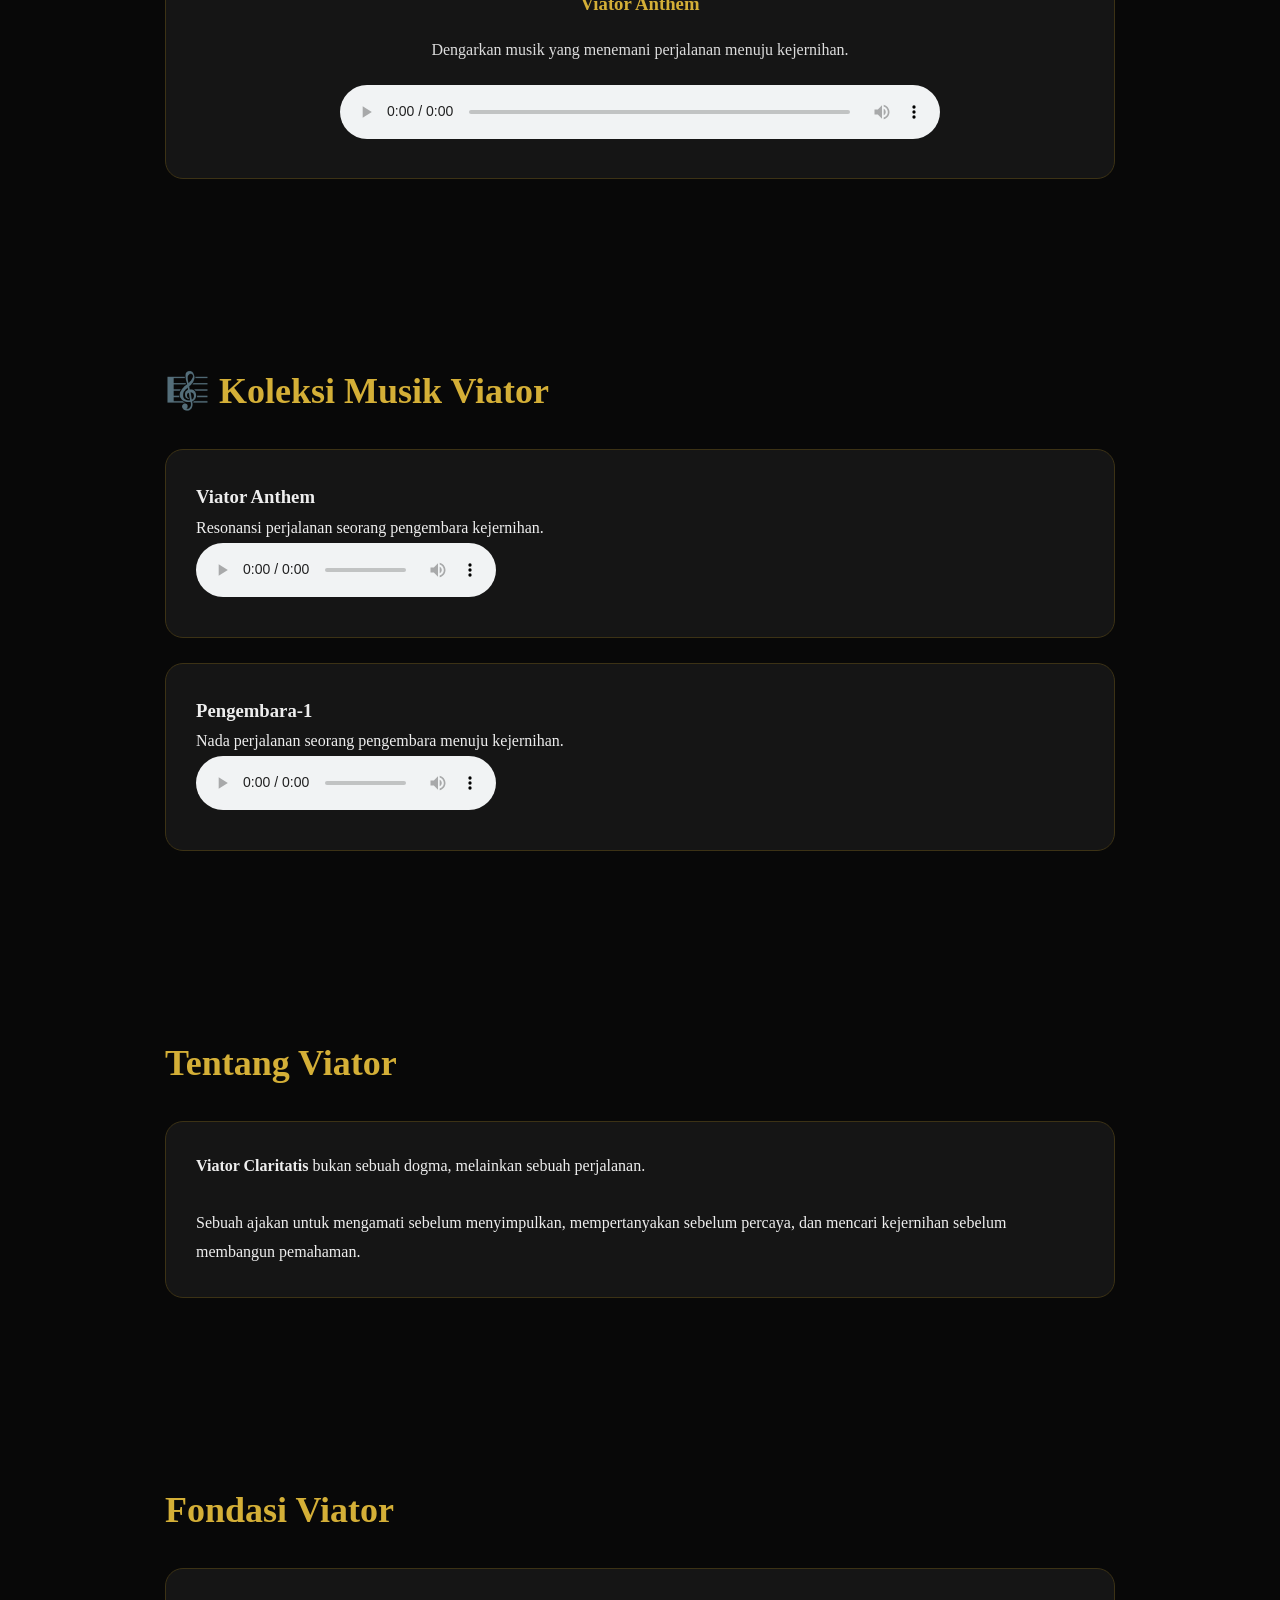
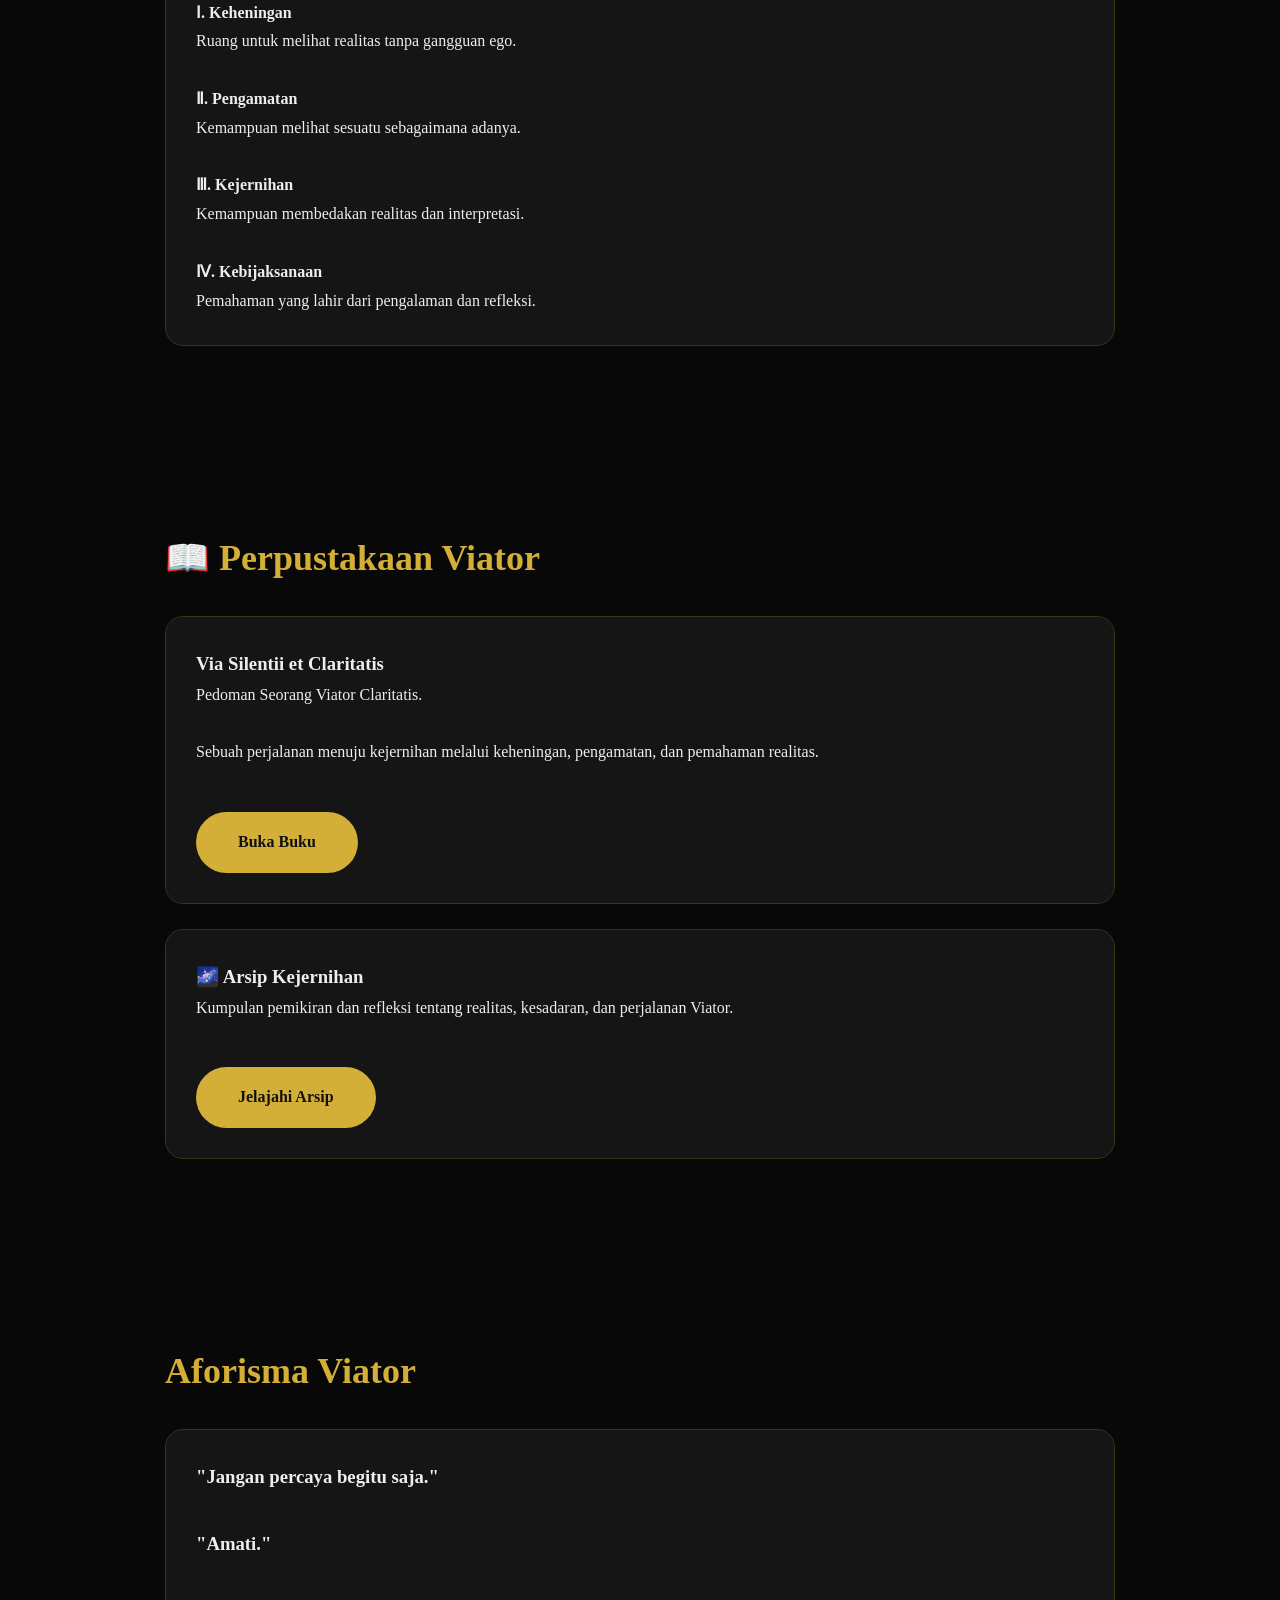
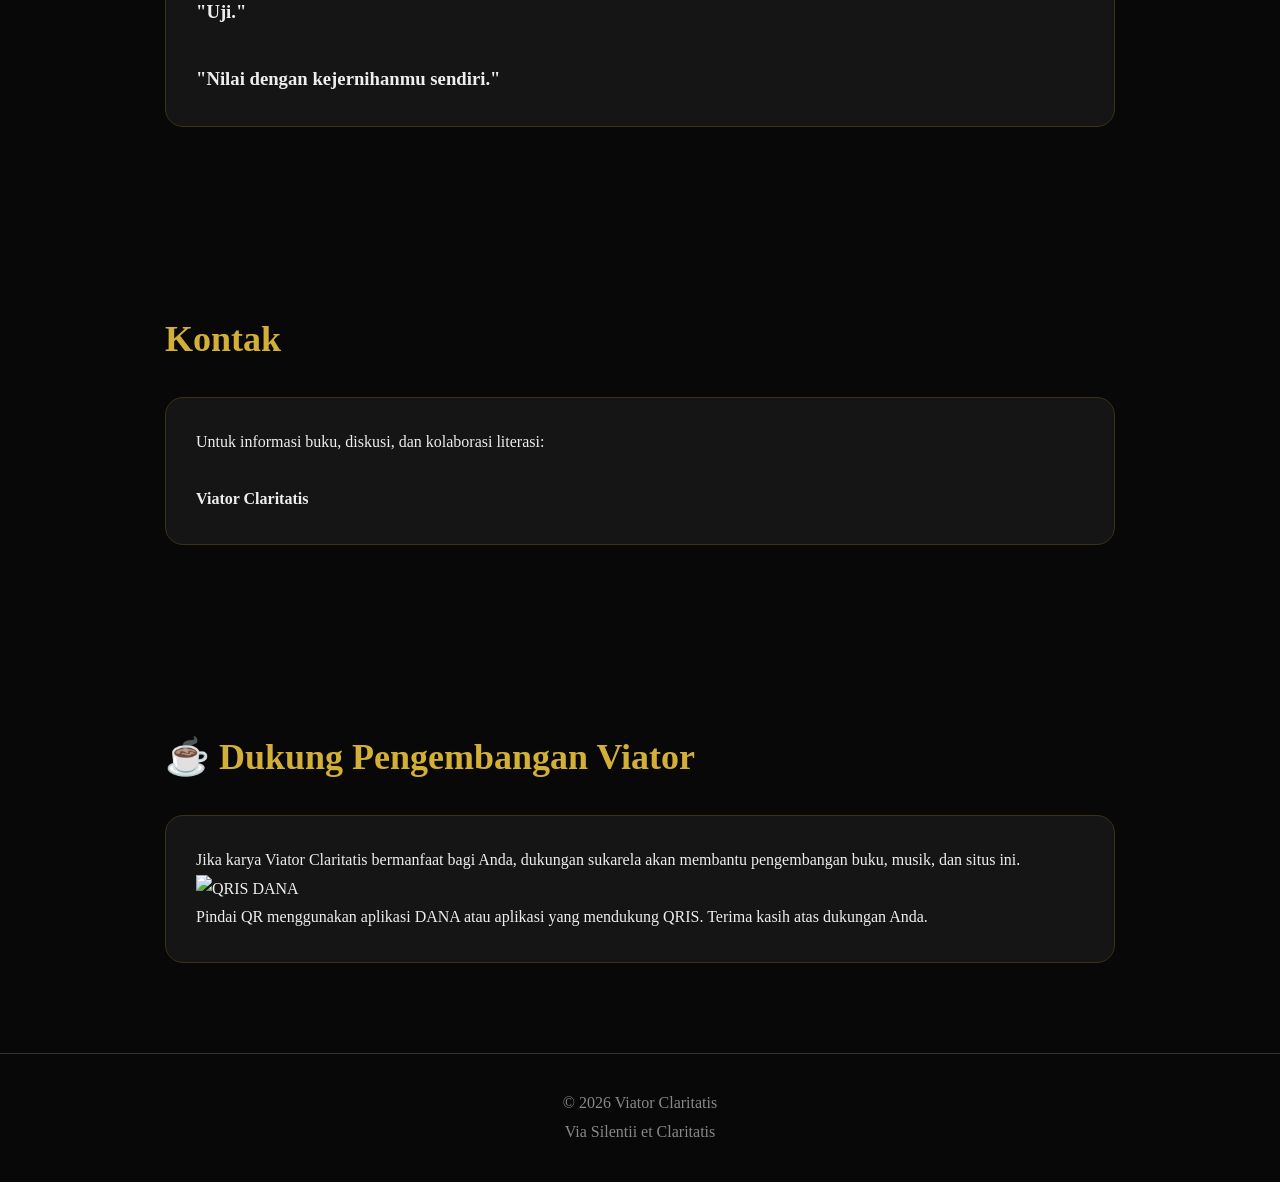
==== commit 01732d46: "Add QRIS support section" ====
--- a/index.html
+++ b/index.html
@@ -148,6 +148,7 @@
 
 <audio controls>
     <source src="assets/music/Pengembara-1.mp3" type="audio/mpeg">
+</audio>
 </div>
 
 </section>
@@ -302,7 +303,28 @@
 
 </section>
 
-
+<section>
+
+<h2>☕ Dukung Pengembangan Viator</h2>
+
+<div class="card">
+
+<p>
+Jika karya Viator Claritatis bermanfaat bagi Anda,
+dukungan sukarela akan membantu pengembangan buku,
+musik, dan situs ini.
+</p>
+
+<img src="assets/images/qris-dana.jpg" alt="QRIS DANA" width="250">
+
+<p>
+Pindai QR menggunakan aplikasi DANA atau aplikasi yang mendukung QRIS.
+Terima kasih atas dukungan Anda.
+</p>
+
+</div>
+
+</section>
 
 <footer>
 
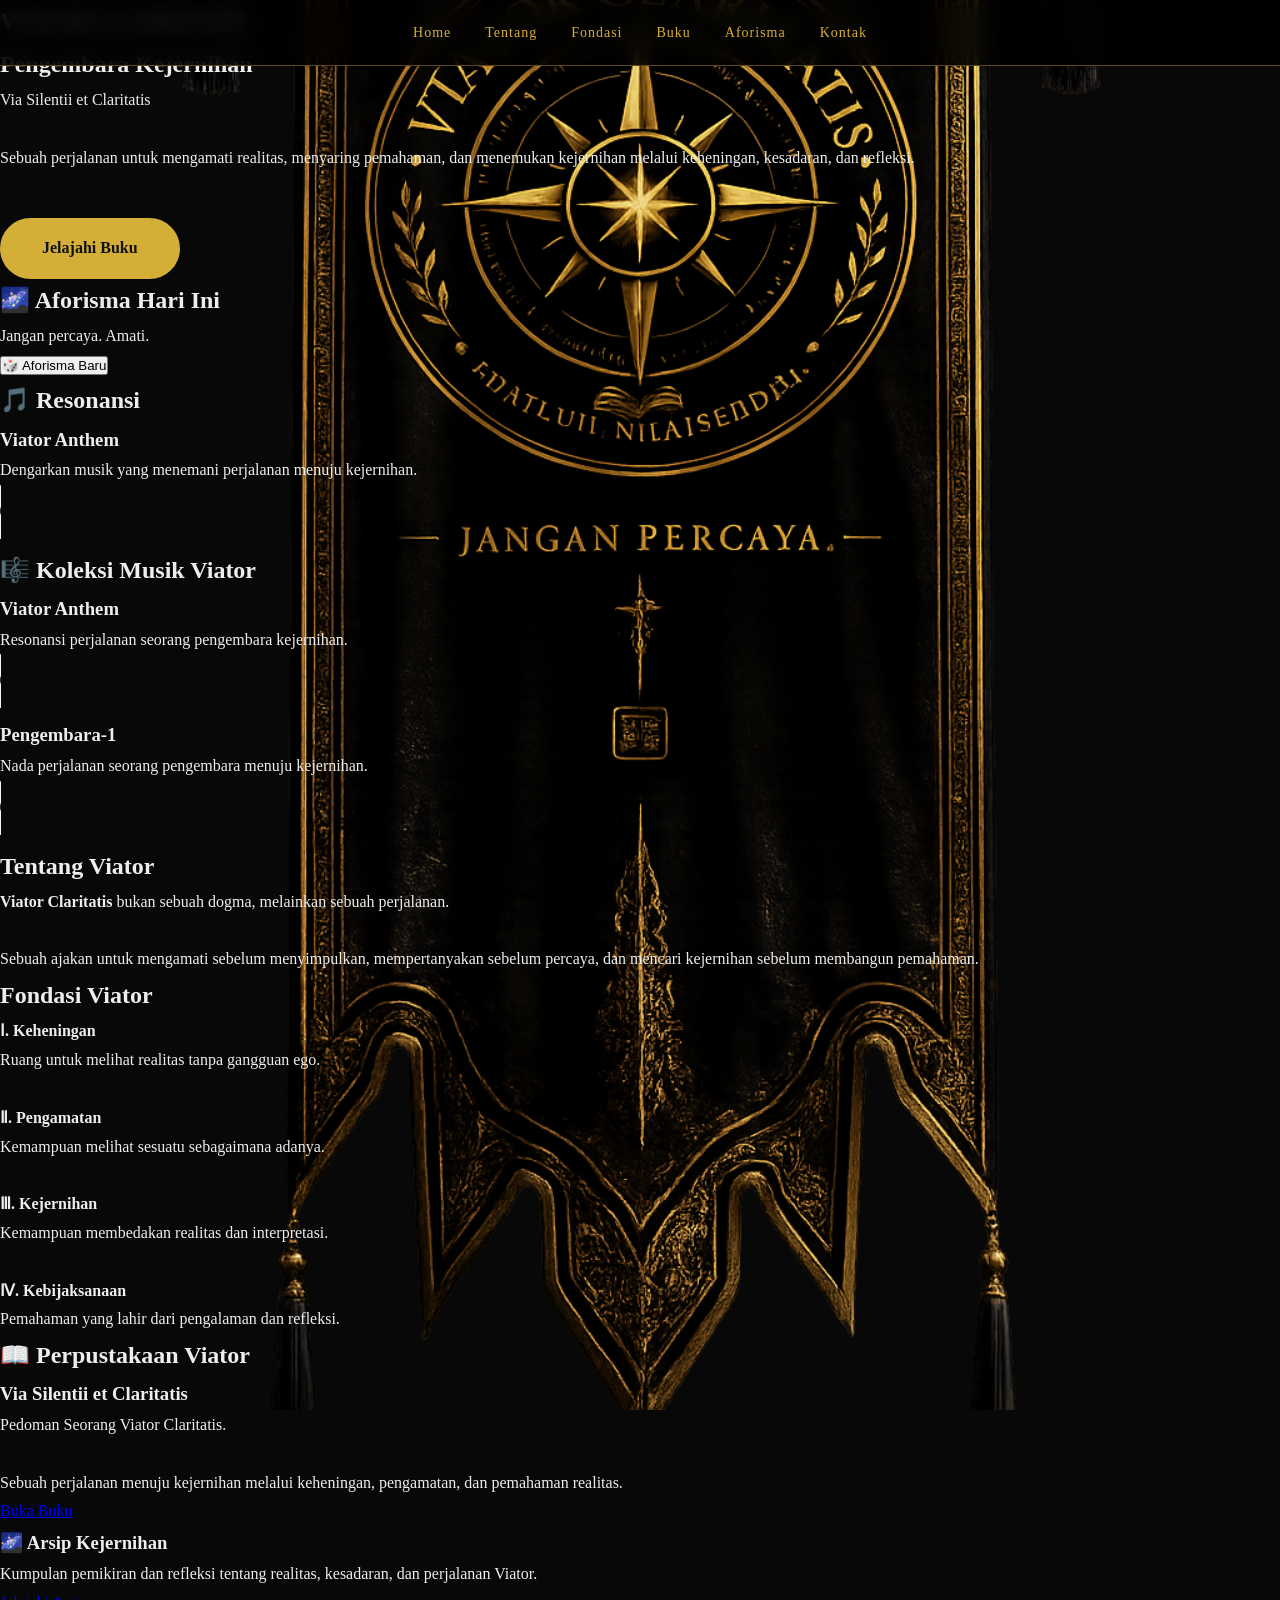
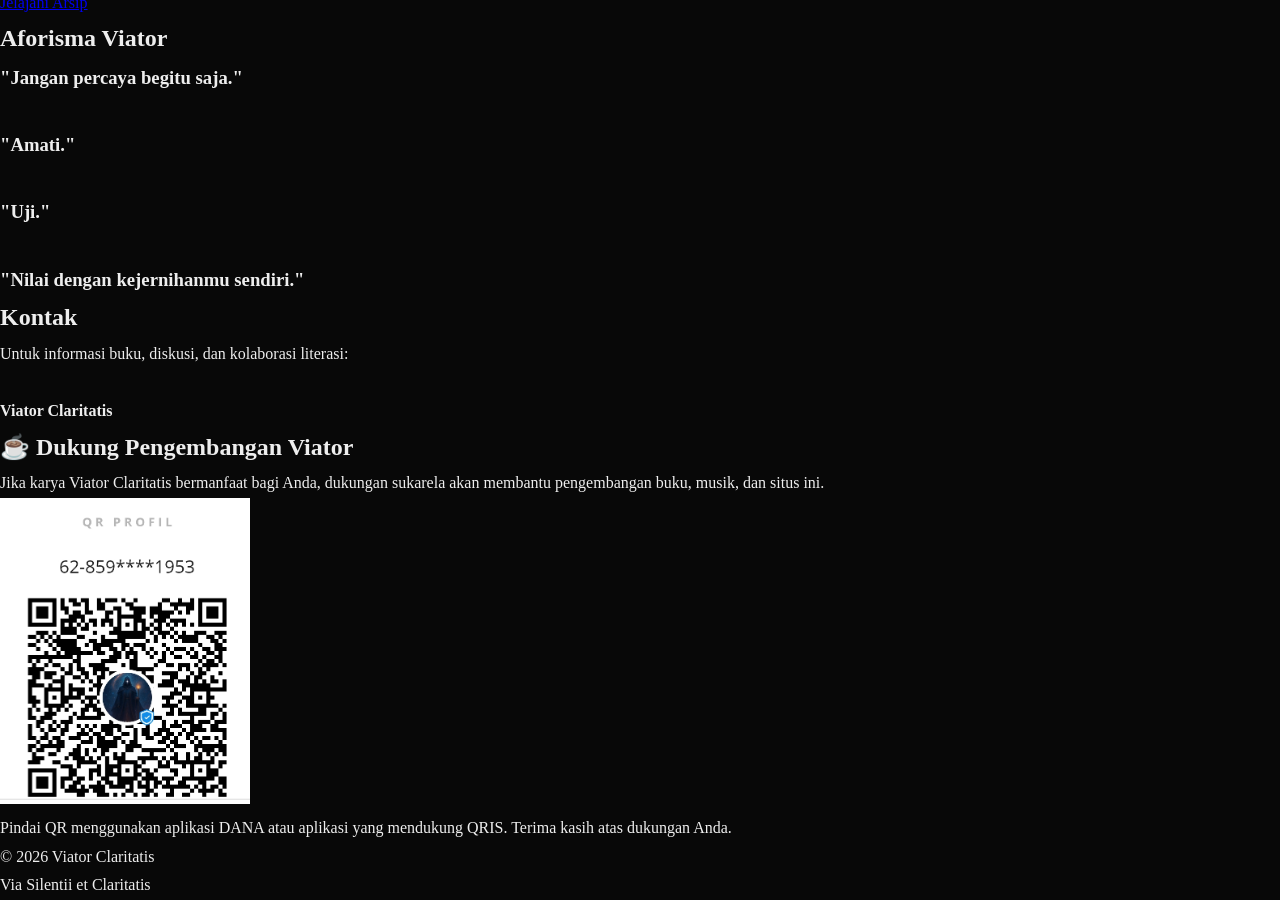
==== commit 237b4a11: "Update index.html" ====
--- a/index.html
+++ b/index.html
@@ -51,9 +51,6 @@
 <section class="hero">
 
 
-<img src="viator-logo.png" alt="Viator Claritatis">
-
-
 <h1>VIATOR CLARITATIS</h1>
 
 
--- a/style.css
+++ b/style.css
@@ -14,7 +14,12 @@
 
 body{
     font-family:Georgia, serif;
-    background:#080808;
+    background-image:url("assets/images/panji.png");
+    background-size:cover;
+    background-position:center;
+    background-repeat:no-repeat;
+    background-attachment:fixed;
+    background-color:#080808;
     color:#eee;
     line-height:1.8;
 }
@@ -49,6 +54,7 @@
 /* HERO */
 
 .hero{
+ .hero{
     min-height:100vh;
     display:flex;
     justify-content:center;
@@ -56,14 +62,12 @@
     flex-direction:column;
     text-align:center;
     padding:120px 20px 80px;
-    background:
-    radial-gradient(circle,#2b2415 0%,#111 55%,#000 100%);
-}
-
+    background:transparent;
+}
 .hero img{
-    width:180px;
-    margin-bottom:30px;
-    filter:drop-shadow(0 0 25px rgba(212,175,55,.45));
+    width:40px !important;
+    margin-bottom:25px;
+    filter:drop-shadow(0 0 18px rgba(212,175,55,.45));
 }
 
 .hero h1{
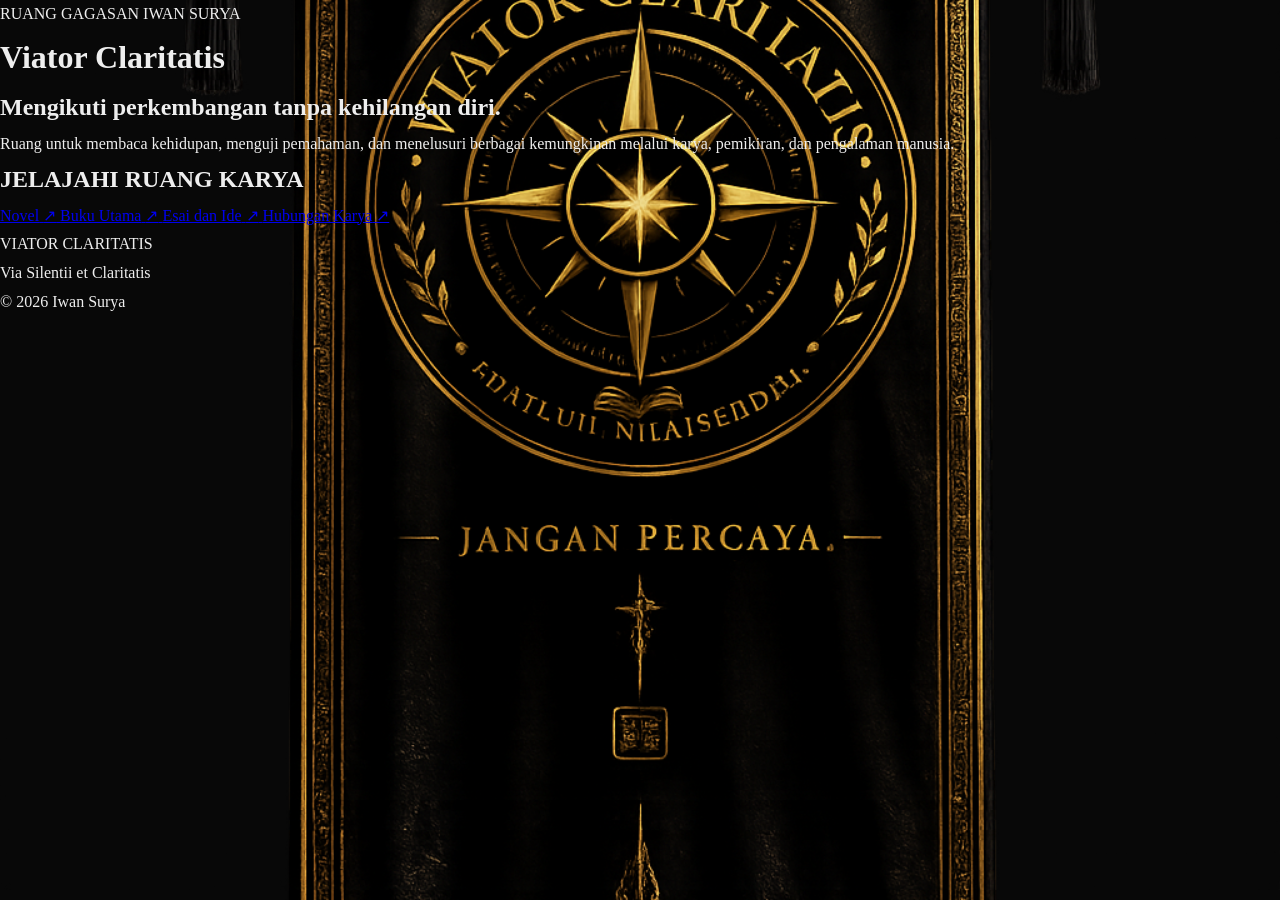
==== commit 38eebb15: "Update index.html" ====
--- a/index.html
+++ b/index.html
@@ -1,340 +1,88 @@
+
 <!DOCTYPE html>
 <html lang="id">
+<head>
+    <meta charset="UTF-8">
+    <meta name="viewport" content="width=device-width, initial-scale=1.0">
 
-<head>
+    <title>Viator Claritatis | Ruang Gagasan Iwan Surya</title>
 
-<meta charset="UTF-8">
-<meta name="viewport" content="width=device-width, initial-scale=1.0">
+    <meta name="description" content="Ruang gagasan Iwan Surya. Mengikuti perkembangan tanpa kehilangan diri. Membaca kehidupan melalui karya, pemikiran, dan pengalaman manusia.">
+    <meta name="author" content="Iwan Surya">
+    <meta name="theme-color" content="#080706">
 
-<title>Viator Claritatis | Pengembara Kejernihan</title>
+    <link rel="canonical" href="https://isuryas212.github.io/Viator-Claritatis/">
+    <link rel="icon" href="viator-favicon.png">
+    <link rel="stylesheet" href="style.css">
 
-<meta name="description" content="Viator Claritatis adalah perjalanan menuju kejernihan melalui keheningan, pengamatan, dan pemahaman realitas.">
-
-<meta name="keywords" content="Viator Claritatis, Via Silentii et Claritatis, Pengembara Kejernihan, filsafat, aforisma">
-
-<meta name="author" content="Iwan Surya">
-
-<link rel="canonical" href="https://isuryas212.github.io/Viator-Claritatis/">
-
-<link rel="icon" href="viator-favicon.png">
-
-<meta property="og:title" content="Viator Claritatis">
-
-<meta property="og:description" content="Via Silentii et Claritatis — Sebuah perjalanan menuju kejernihan melalui keheningan, pengamatan, dan pemahaman realitas.">
-
-<meta property="og:image" content="https://isuryas212.github.io/Viator-Claritatis/og-image.jpg">
-
-<meta property="og:type" content="website">
-
-
-<link rel="stylesheet" href="style.css">
-
+    <meta property="og:title" content="Viator Claritatis">
+    <meta property="og:description" content="Ruang Gagasan Iwan Surya — Mengikuti perkembangan tanpa kehilangan diri.">
+    <meta property="og:image" content="https://isuryas212.github.io/Viator-Claritatis/og-image.jpg">
+    <meta property="og:type" content="website">
 </head>
 
+<body class="home-page">
 
-<body>
+<main class="home-shell">
 
+    <header class="home-header">
+        <p class="eyebrow">RUANG GAGASAN IWAN SURYA</p>
 
-<nav>
+        <h1>
+            <span>Viator</span>
+            <span class="gold">Clar​​itatis</span>
+        </h1>
 
-<a href="index.html">Home</a>
-<a href="about.html">Tentang</a>
-<a href="foundation.html">Fondasi</a>
-<a href="book.html">Buku</a>
-<a href="aphorism.html">Aforisma</a>
-<a href="contact.html">Kontak</a>
+        <h2>
+            Mengikuti perkembangan tanpa kehilangan diri.
+        </h2>
 
-</nav>
+        <p class="intro">
+            Ruang untuk membaca kehidupan, menguji pemahaman,
+            dan menelusuri berbagai kemungkinan melalui karya,
+            pemikiran, dan pengalaman manusia.
+        </p>
+    </header>
 
+    <div class="gold-divider"></div>
 
+    <section class="explore-section">
 
-<section class="hero">
+        <h2 class="section-label">JELAJAHI RUANG KARYA</h2>
 
+        <div class="explore-grid">
 
-<h1>VIATOR CLARITATIS</h1>
+            <a href="book.html" class="explore-card">
+                <span>Novel</span>
+                <span class="card-arrow">↗</span>
+            </a>
 
+            <a href="foundation.html" class="explore-card">
+                <span>Buku Utama</span>
+                <span class="card-arrow">↗</span>
+            </a>
 
-<h2>Pengembara Kejernihan</h2>
+            <a href="aphorism.html" class="explore-card">
+                <span>Esai dan Ide</span>
+                <span class="card-arrow">↗</span>
+            </a>
 
+            <a href="about.html" class="explore-card">
+                <span>Hubungan Karya</span>
+                <span class="card-arrow">↗</span>
+            </a>
 
-<p>
+        </div>
 
-Via Silentii et Claritatis
+    </section>
 
-<br><br>
+    <footer class="home-footer">
+        <p>VIATOR CLARITATIS</p>
+        <p>Via Silentii et Claritatis</p>
+        <p>© 2026 Iwan Surya</p>
+    </footer>
 
-Sebuah perjalanan untuk mengamati realitas,
-menyaring pemahaman, dan menemukan kejernihan
-melalui keheningan, kesadaran, dan refleksi.
-
-</p>
-
-
-<a class="btn" href="book.html">
-
-Jelajahi Buku
-
-</a>
-
-
-</section>
-
-<section class="daily-aphorism">
-
-<h2>🌌 Aforisma Hari Ini</h2>
-
-<div class="card">
-
-<p id="aphorism">
-Memuat aforisma...
-</p>
-
-<button onclick="newAphorism()" class="btn">
-🎲 Aforisma Baru
-</button>
-
-</div>
-
-</section>
-<section class="music-section">
-
-<h2>🎵 Resonansi</h2>
-
-<div class="card">
-
-<h3>Viator Anthem</h3>
-
-<p>
-Dengarkan musik yang menemani perjalanan menuju kejernihan.
-</p>
-
-<audio controls>
-    <source src="assets/music/Pengembara-1.mp3" type="audio/mpeg">
-    Browser Anda tidak mendukung pemutar audio.
-</audio>
-
-</div>
-
-</section>
-<section>
-
-<h2>🎼 Koleksi Musik Viator</h2>
-
-<div class="card">
-
-<h3>Viator Anthem</h3>
-
-<p>
-Resonansi perjalanan seorang pengembara kejernihan.
-</p>
-
-<audio controls>
-    <source src="assets/music/viator-anthem.mp3" type="audio/mpeg">
-</audio>
-
-</div>
-
-
-<div class="card">
-
-<h3>Pengembara-1</h3>
-
-<p>
-Nada perjalanan seorang pengembara menuju kejernihan.
-</p>
-
-<audio controls>
-    <source src="assets/music/Pengembara-1.mp3" type="audio/mpeg">
-</audio>
-</div>
-
-</section>
-<section>
-
-<h2>Tentang Viator</h2>
-
-<div class="card">
-
-<p>
-
-<b>Viator Claritatis</b> bukan sebuah dogma,
-melainkan sebuah perjalanan.
-
-<br><br>
-
-Sebuah ajakan untuk mengamati sebelum menyimpulkan,
-mempertanyakan sebelum percaya,
-dan mencari kejernihan sebelum membangun pemahaman.
-
-</p>
-
-</div>
-
-</section>
-
-<section>
-
-<h2>Fondasi Viator</h2>
-
-
-<div class="card">
-
-<p>
-
-<b>Ⅰ. Keheningan</b><br>
-Ruang untuk melihat realitas tanpa gangguan ego.
-
-<br><br>
-
-<b>Ⅱ. Pengamatan</b><br>
-Kemampuan melihat sesuatu sebagaimana adanya.
-
-<br><br>
-
-<b>Ⅲ. Kejernihan</b><br>
-Kemampuan membedakan realitas dan interpretasi.
-
-<br><br>
-
-<b>Ⅳ. Kebijaksanaan</b><br>
-Pemahaman yang lahir dari pengalaman dan refleksi.
-
-</p>
-
-</div>
-
-</section>
-    
-<section>
-
-<h2>📖 Perpustakaan Viator</h2>
-
-<div class="card">
-
-<h3>
-Via Silentii et Claritatis
-</h3>
-
-<p>
-Pedoman Seorang Viator Claritatis.
-
-<br><br>
-
-Sebuah perjalanan menuju kejernihan melalui
-keheningan, pengamatan, dan pemahaman realitas.
-</p>
-
-<a class="btn" href="book.html">
-Buka Buku
-</a>
-
-</div>
-
-
-<div class="card">
-
-<h3>
-🌌 Arsip Kejernihan
-</h3>
-
-<p>
-Kumpulan pemikiran dan refleksi tentang
-realitas, kesadaran, dan perjalanan Viator.
-</p>
-
-<a class="btn" href="aphorism.html">
-Jelajahi Arsip
-</a>
-
-</div>
-
-</section>
-    
-<section>
-
-<h2>Aforisma Viator</h2>
-
-<div class="card">
-
-<h3>
-
-"Jangan percaya begitu saja."
-
-<br><br>
-
-"Amati."
-
-<br><br>
-
-"Uji."
-
-<br><br>
-
-"Nilai dengan kejernihanmu sendiri."
-
-</h3>
-
-</div>
-
-</section>
-
-<section>
-
-<h2>Kontak</h2>
-
-
-<div class="card">
-
-<p>
-
-Untuk informasi buku,
-diskusi, dan kolaborasi literasi:
-
-<br><br>
-
-<b>Viator Claritatis</b>
-
-</p>
-
-</div>
-
-</section>
-
-<section>
-
-<h2>☕ Dukung Pengembangan Viator</h2>
-
-<div class="card">
-
-<p>
-Jika karya Viator Claritatis bermanfaat bagi Anda,
-dukungan sukarela akan membantu pengembangan buku,
-musik, dan situs ini.
-</p>
-
-<img src="assets/images/qris-dana.jpg" alt="QRIS DANA" width="250">
-
-<p>
-Pindai QR menggunakan aplikasi DANA atau aplikasi yang mendukung QRIS.
-Terima kasih atas dukungan Anda.
-</p>
-
-</div>
-
-</section>
-
-<footer>
-
-© 2026 Viator Claritatis
-
-<br>
-
-Via Silentii et Claritatis
-
-</footer>
-
-<script src="script.js"></script>
+</main>
 
 </body>
-
 </html>
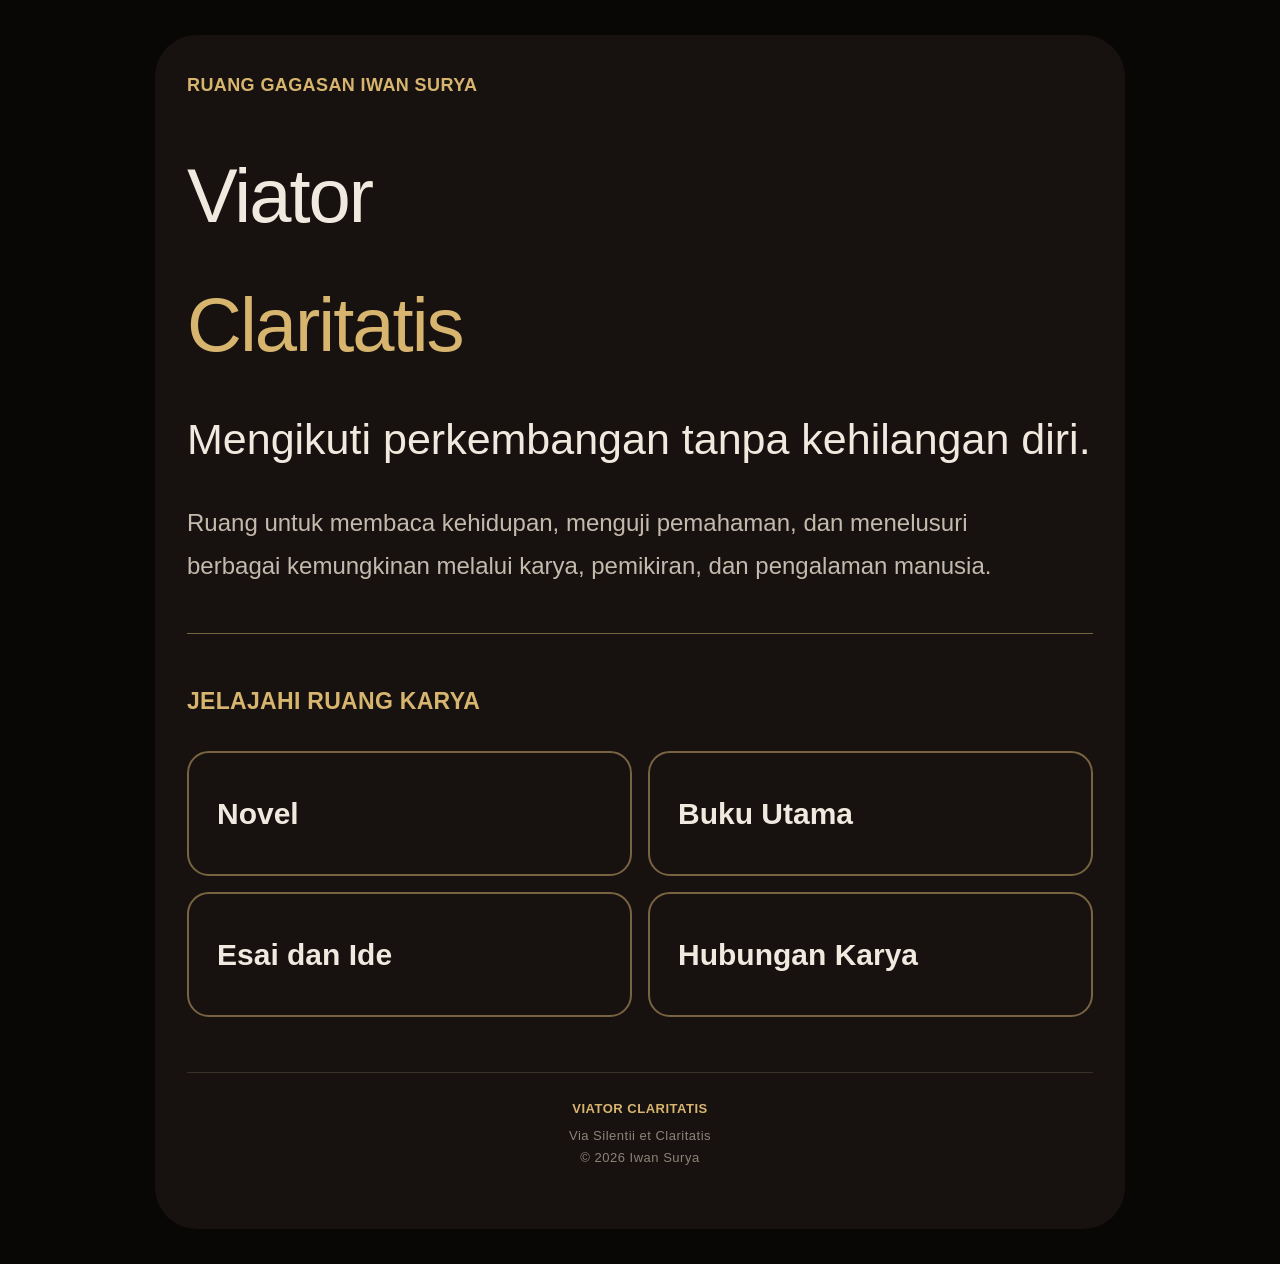
==== commit c2ddd5d4: "Update index.html" ====
--- a/index.html
+++ b/index.html
@@ -13,7 +13,7 @@
 
     <link rel="canonical" href="https://isuryas212.github.io/Viator-Claritatis/">
     <link rel="icon" href="viator-favicon.png">
-    <link rel="stylesheet" href="style.css">
+    <link rel="stylesheet" href="style.css?v=2">
 
     <meta property="og:title" content="Viator Claritatis">
     <meta property="og:description" content="Ruang Gagasan Iwan Surya — Mengikuti perkembangan tanpa kehilangan diri.">
--- a/style.css
+++ b/style.css
@@ -1,249 +1,431 @@
-/* ===========================
-   VIATOR CLARITATIS STYLE
-=========================== */
-
-*{
-    margin:0;
-    padding:0;
-    box-sizing:border-box;
-}
-
-html{
-    scroll-behavior:smooth;
-}
-
-body{
-    font-family:Georgia, serif;
-    background-image:url("assets/images/panji.png");
-    background-size:cover;
-    background-position:center;
-    background-repeat:no-repeat;
-    background-attachment:fixed;
-    background-color:#080808;
-    color:#eee;
-    line-height:1.8;
-}
-
-/* NAVBAR */
-
-nav{
-    position:fixed;
-    top:0;
-    width:100%;
-    padding:18px;
-    background:rgba(0,0,0,.85);
-    backdrop-filter:blur(10px);
-    text-align:center;
-    z-index:1000;
-    border-bottom:1px solid #5c4818;
-}
-
-nav a{
-    color:#d4af37;
-    text-decoration:none;
-    margin:0 15px;
-    font-size:14px;
-    letter-spacing:1px;
-    transition:.3s;
-}
-
-nav a:hover{
-    color:#fff;
-}
-
-/* HERO */
-
-.hero{
- .hero{
-    min-height:100vh;
-    display:flex;
-    justify-content:center;
-    align-items:center;
-    flex-direction:column;
-    text-align:center;
-    padding:120px 20px 80px;
-    background:transparent;
-}
-.hero img{
-    width:40px !important;
-    margin-bottom:25px;
-    filter:drop-shadow(0 0 18px rgba(212,175,55,.45));
-}
-
-.hero h1{
-    font-size:64px;
-    color:#d4af37;
-    letter-spacing:5px;
-}
-
-.hero h2{
-    color:white;
-    font-weight:normal;
-    margin-top:20px;
-    font-size:28px;
-}
-
-.hero p{
-    max-width:760px;
-    margin-top:35px;
-    font-size:22px;
-    color:#ddd;
-}
-
-/* BUTTON */
-
-.btn{
-    display:inline-block;
-    margin-top:45px;
-    padding:16px 42px;
-    background:#d4af37;
-    color:#111;
-    text-decoration:none;
-    border-radius:35px;
-    font-weight:bold;
-    transition:.3s;
-}
-
-.btn:hover{
-    background:white;
-    transform:translateY(-3px);
-}
-
-/* SECTION */
-
-section{
-    max-width:1000px;
-    margin:auto;
-    padding:90px 25px;
-}
-
-section h2{
-    color:#d4af37;
-    margin-bottom:25px;
-    font-size:36px;
-}
-
-/* CARD */
-
-.card{
-    background:#151515;
-    border:1px solid #3c3215;
-    border-radius:18px;
-    padding:30px;
-    margin-top:25px;
-    transition:.3s;
-}
-
-.card:hover{
-    transform:translateY(-6px);
-    box-shadow:0 0 25px rgba(212,175,55,.18);
-}
-
-/* QUOTE */
-
-.quote{
-    padding:80px 20px;
-    text-align:center;
-    font-size:30px;
-    font-style:italic;
-    color:#d4af37;
+
+/* =====================================
+   VIATOR CLARITATIS
+   RUANG GAGASAN IWAN SURYA
+===================================== */
+
+:root {
+    --background: #080706;
+    --panel: #17120f;
+    --panel-hover: #211a15;
+    --gold: #d7b56f;
+    --gold-border: #796442;
+    --text: #f0e9df;
+    --muted: #c4b9ad;
+    --soft: #8d8379;
+}
+
+* {
+    margin: 0;
+    padding: 0;
+    box-sizing: border-box;
+}
+
+html {
+    scroll-behavior: smooth;
+}
+
+body {
+    font-family: Arial, Helvetica, sans-serif;
+    background: var(--background);
+    color: var(--text);
+    line-height: 1.7;
+    min-height: 100vh;
+}
+
+/* =====================================
+   HOMEPAGE
+===================================== */
+
+.home-page {
+    display: flex;
+    justify-content: center;
+    padding: 35px 20px;
+}
+
+.home-shell {
+    width: 100%;
+    max-width: 970px;
+    background: var(--panel);
+    border-radius: 42px;
+    padding: 35px 32px 30px;
+}
+
+/* HEADER */
+
+.home-header .eyebrow {
+    color: var(--gold);
+    font-size: 18px;
+    font-weight: 700;
+    letter-spacing: .4px;
+    margin-bottom: 30px;
+}
+
+.home-header h1 {
+    display: flex;
+    flex-direction: column;
+    align-items: flex-start;
+    font-size: clamp(48px, 8vw, 76px);
+    font-weight: 400;
+    line-height: 1.7;
+    letter-spacing: -2px;
+    margin-bottom: 12px;
+}
+
+.gold {
+    color: var(--gold);
+}
+
+.home-header h2 {
+    color: var(--text);
+    font-size: clamp(25px, 4.5vw, 43px);
+    font-weight: 500;
+    line-height: 1.4;
+    margin: 20px 0 32px;
+}
+
+.home-header .intro {
+    max-width: 850px;
+    color: var(--muted);
+    font-size: clamp(17px, 2.5vw, 24px);
+    line-height: 1.8;
+}
+
+/* DIVIDER */
+
+.gold-divider {
+    height: 1px;
+    background: var(--gold-border);
+    margin: 45px 0 48px;
+}
+
+/* EXPLORE */
+
+.section-label {
+    color: var(--gold);
+    font-size: 23px;
+    font-weight: 700;
+    margin-bottom: 30px;
+    letter-spacing: .3px;
+}
+
+.explore-grid {
+    display: grid;
+    grid-template-columns: repeat(2, minmax(0, 1fr));
+    gap: 16px;
+}
+
+.explore-card {
+    min-height: 125px;
+    display: flex;
+    justify-content: space-between;
+    align-items: center;
+    gap: 12px;
+    padding: 22px 28px;
+    border: 2px solid var(--gold-border);
+    border-radius: 22px;
+    color: var(--text);
+    text-decoration: none;
+    font-size: clamp(20px, 3vw, 30px);
+    font-weight: 700;
+    transition: background .25s, border-color .25s,
+                transform .25s;
+}
+
+.explore-card:hover {
+    background: var(--panel-hover);
+    border-color: var(--gold);
+    transform: translateY(-3px);
+}
+
+.card-arrow {
+    color: var(--gold);
+    font-size: 20px;
+    opacity: 0;
+    transition: opacity .25s;
+}
+
+.explore-card:hover .card-arrow {
+    opacity: 1;
 }
 
 /* FOOTER */
 
-footer{
-    text-align:center;
-    padding:35px;
-    color:#888;
-    border-top:1px solid #333;
-}
-
-/* RESPONSIVE */
-
-@media(max-width:700px){
-
-.hero h1{
-    font-size:42px;
-}
-
-.hero h2{
-    font-size:22px;
-}
-
-   /* BOOK COVER */
-
-.book-cover{
-    text-align:center;
-    padding:40px 20px;
-}
-
-.book-cover img{
-    width:320px;
-    max-width:90%;
-    border-radius:10px;
-    box-shadow:0 20px 50px rgba(212,175,55,.25);
-    border:1px solid #5c4818;
-}
-
-.hero p{
-    font-size:18px;
-}
-
-nav a{
-    margin:0 8px;
-    font-size:13px;
-}
-   /* ===========================
-   AFORISMA HARI INI
-=========================== */
-
-.daily-aphorism{
-    text-align:center;
-}
-
-.daily-aphorism .card{
-    max-width:800px;
-    margin:auto;
-}
-
-#aphorism{
-    font-size:24px;
-    font-style:italic;
-    color:#f5f5f5;
-    line-height:1.8;
-    min-height:120px;
-}
-
-.daily-aphorism .btn{
-    border:none;
-    cursor:pointer;
-}
-
-section h2{
-    font-size:28px;
-}
-
-}
-/* ===========================
-   MUSIC PLAYER
-=========================== */
-
-.music-section{
-    text-align:center;
-}
-
-.music-section h3{
-    color:#d4af37;
-    margin-bottom:15px;
-}
-
-.music-section p{
-    color:#ddd;
-    margin-bottom:20px;
-}
-
-.music-section audio{
-    width:100%;
-    max-width:600px;
-    border-radius:10px;
-}
+.home-footer {
+    margin-top: 55px;
+    padding-top: 25px;
+    border-top: 1px solid #393027;
+    text-align: center;
+    color: var(--soft);
+    font-size: 13px;
+    letter-spacing: .5px;
+}
+
+.home-footer p:first-child {
+    color: var(--gold);
+    font-weight: 700;
+    margin-bottom: 5px;
+}
+
+/* =====================================
+   OTHER PAGES
+===================================== */
+
+nav {
+    position: sticky;
+    top: 0;
+    width: 100%;
+    padding: 16px;
+    background: rgba(12, 10, 8, .96);
+    backdrop-filter: blur(10px);
+    text-align: center;
+    z-index: 1000;
+    border-bottom: 1px solid var(--gold-border);
+}
+
+nav a {
+    display: inline-block;
+    color: var(--gold);
+    text-decoration: none;
+    margin: 5px 12px;
+    font-size: 14px;
+    transition: color .2s;
+}
+
+nav a:hover {
+    color: white;
+}
+
+body:not(.home-page) section {
+    max-width: 1000px;
+    margin: auto;
+    padding: 65px 25px;
+}
+
+body:not(.home-page) section h2 {
+    color: var(--gold);
+    margin-bottom: 25px;
+    font-size: 32px;
+}
+
+.hero {
+    min-height: 80vh;
+    display: flex;
+    justify-content: center;
+    align-items: center;
+    flex-direction: column;
+    text-align: center;
+    padding: 100px 20px 70px;
+}
+
+.hero h1 {
+    font-size: clamp(38px, 7vw, 64px);
+    color: var(--gold);
+    letter-spacing: 3px;
+}
+
+.hero h2 {
+    color: white;
+    font-weight: normal;
+    margin-top: 20px;
+    font-size: 25px;
+}
+
+.hero p {
+    max-width: 760px;
+    margin-top: 30px;
+    font-size: 19px;
+    color: var(--muted);
+}
+
+.card {
+    background: var(--panel);
+    border: 1px solid #493b27;
+    border-radius: 18px;
+    padding: 28px;
+    margin-top: 22px;
+}
+
+.card h3 {
+    color: var(--gold);
+    margin-bottom: 12px;
+}
+
+.card p {
+    color: var(--muted);
+}
+
+.btn {
+    display: inline-block;
+    margin-top: 25px;
+    padding: 13px 30px;
+    background: var(--gold);
+    color: #17120f;
+    text-decoration: none;
+    border: none;
+    border-radius: 30px;
+    font-weight: 700;
+    cursor: pointer;
+    transition: .25s;
+}
+
+.btn:hover {
+    background: white;
+    transform: translateY(-2px);
+}
+
+.quote {
+    padding: 65px 20px;
+    text-align: center;
+    font-size: 27px;
+    font-style: italic;
+    color: var(--gold);
+}
+
+footer {
+    text-align: center;
+    padding: 30px;
+    color: var(--soft);
+    border-top: 1px solid #393027;
+}
+
+.book-cover {
+    text-align: center;
+    padding: 40px 20px;
+}
+
+.book-cover img {
+    width: 320px;
+    max-width: 90%;
+    border-radius: 10px;
+    box-shadow: 0 15px 40px rgba(0, 0, 0, .5);
+}
+
+.daily-aphorism,
+.music-section {
+    text-align: center;
+}
+
+#aphorism {
+    font-size: 23px;
+    font-style: italic;
+    color: var(--text);
+    line-height: 1.8;
+    min-height: 100px;
+}
+
+.card audio {
+    width: 100%;
+    max-width: 600px;
+    margin-top: 15px;
+}
+
+.card img {
+    max-width: 100%;
+    height: auto;
+}
+
+/* =====================================
+   RESPONSIVE
+===================================== */
+
+@media (max-width: 700px) {
+
+    .home-page {
+        padding: 18px 12px;
+    }
+
+    .home-shell {
+        border-radius: 30px;
+        padding: 27px 20px 24px;
+    }
+
+    .home-header .eyebrow {
+        font-size: 15px;
+        margin-bottom: 22px;
+    }
+
+    .home-header h1 {
+        font-size: clamp(45px, 12vw, 62px);
+        line-height: 1.65;
+    }
+
+    .home-header h2 {
+        margin-top: 15px;
+        margin-bottom: 25px;
+    }
+
+    .home-header .intro {
+        font-size: 17px;
+    }
+
+    .gold-divider {
+        margin: 35px 0 35px;
+    }
+
+    .section-label {
+        font-size: 19px;
+        margin-bottom: 22px;
+    }
+
+    .explore-grid {
+        gap: 12px;
+    }
+
+    .explore-card {
+        min-height: 105px;
+        padding: 17px 18px;
+        font-size: 21px;
+        border-radius: 19px;
+    }
+
+    .card-arrow {
+        display: none;
+    }
+
+    body:not(.home-page) section {
+        padding: 45px 18px;
+    }
+
+    body:not(.home-page) section h2 {
+        font-size: 27px;
+    }
+
+    .hero {
+        min-height: 75vh;
+    }
+
+    .hero p {
+        font-size: 17px;
+    }
+
+    nav {
+        padding: 10px 5px;
+    }
+
+    nav a {
+        margin: 5px 7px;
+        font-size: 12px;
+    }
+
+    .card {
+        padding: 22px;
+    }
+
+    #aphorism {
+        font-size: 20px;
+    }
+}
+
+@media (max-width: 380px) {
+
+    .explore-card {
+        font-size: 18px;
+        padding: 14px;
+        min-height: 90px;
+    }
+
+    .home-shell {
+        padding: 23px 16px;
+    }
+}
